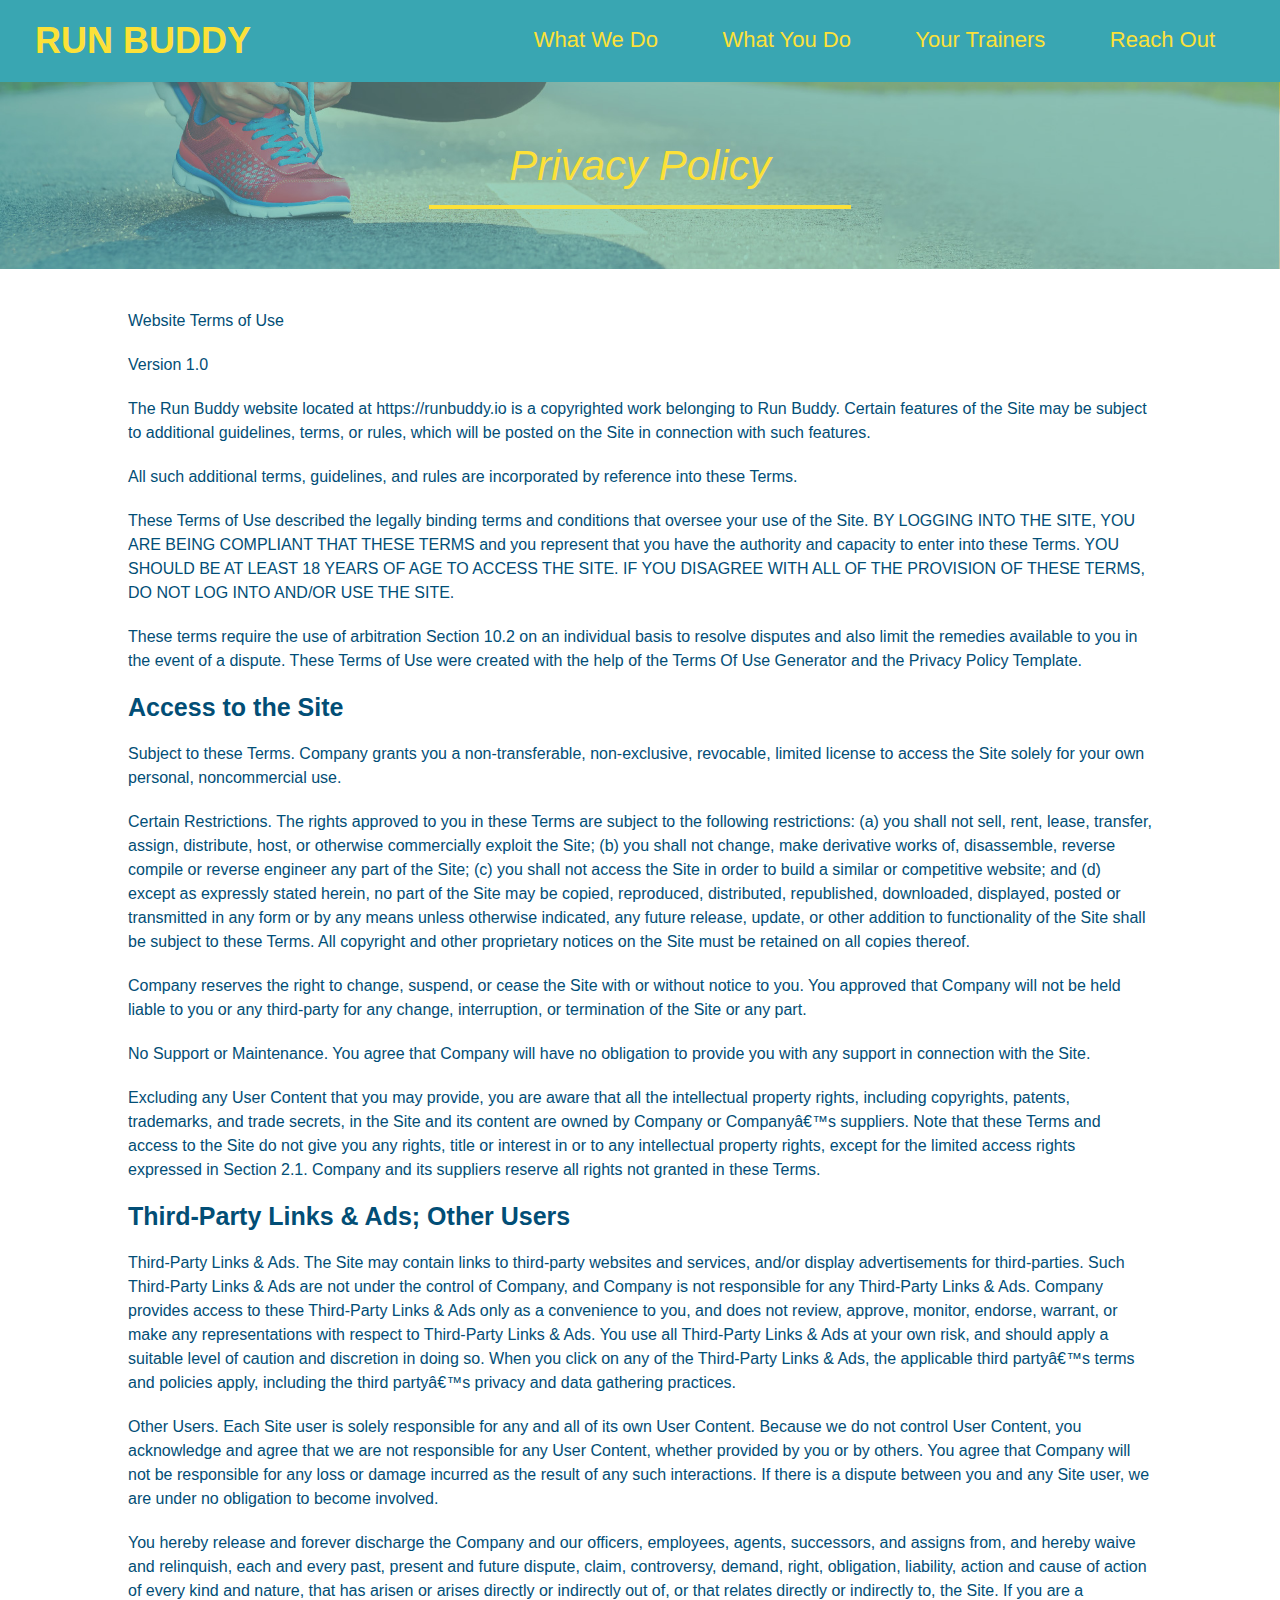
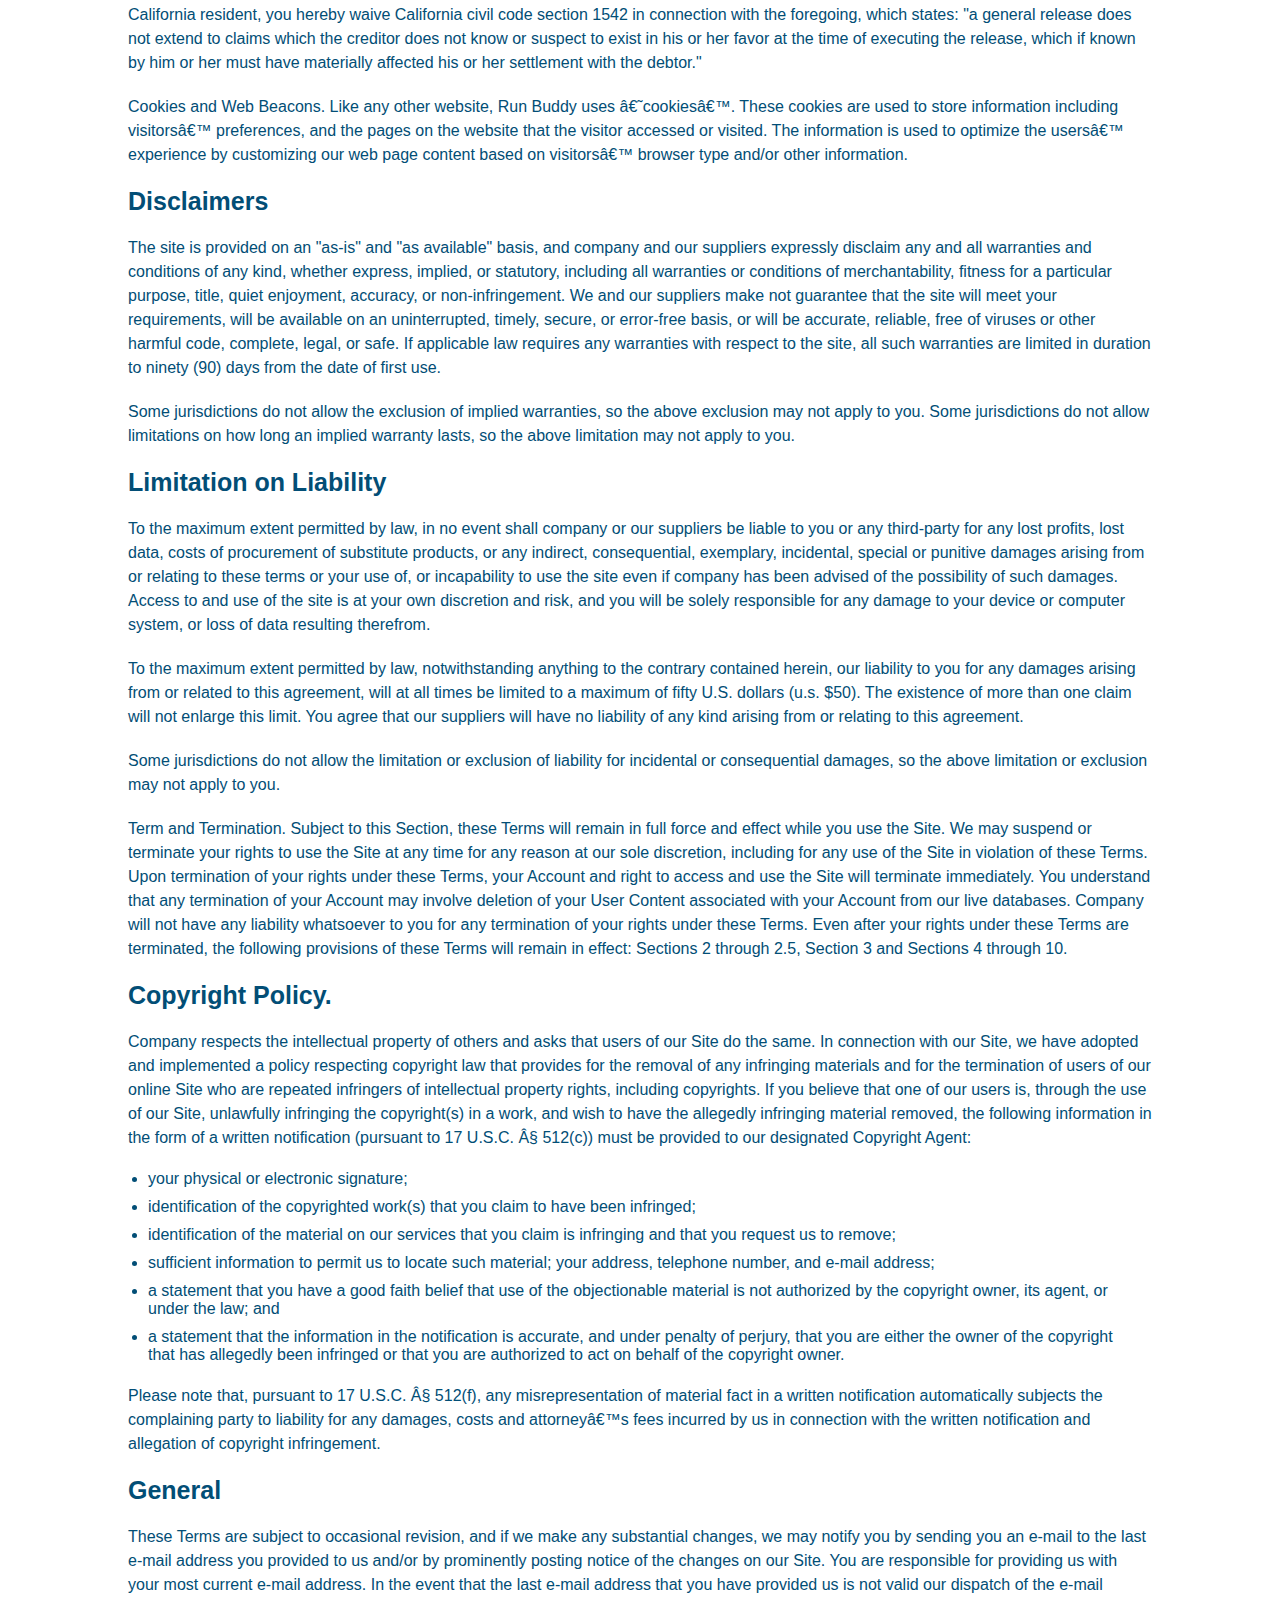
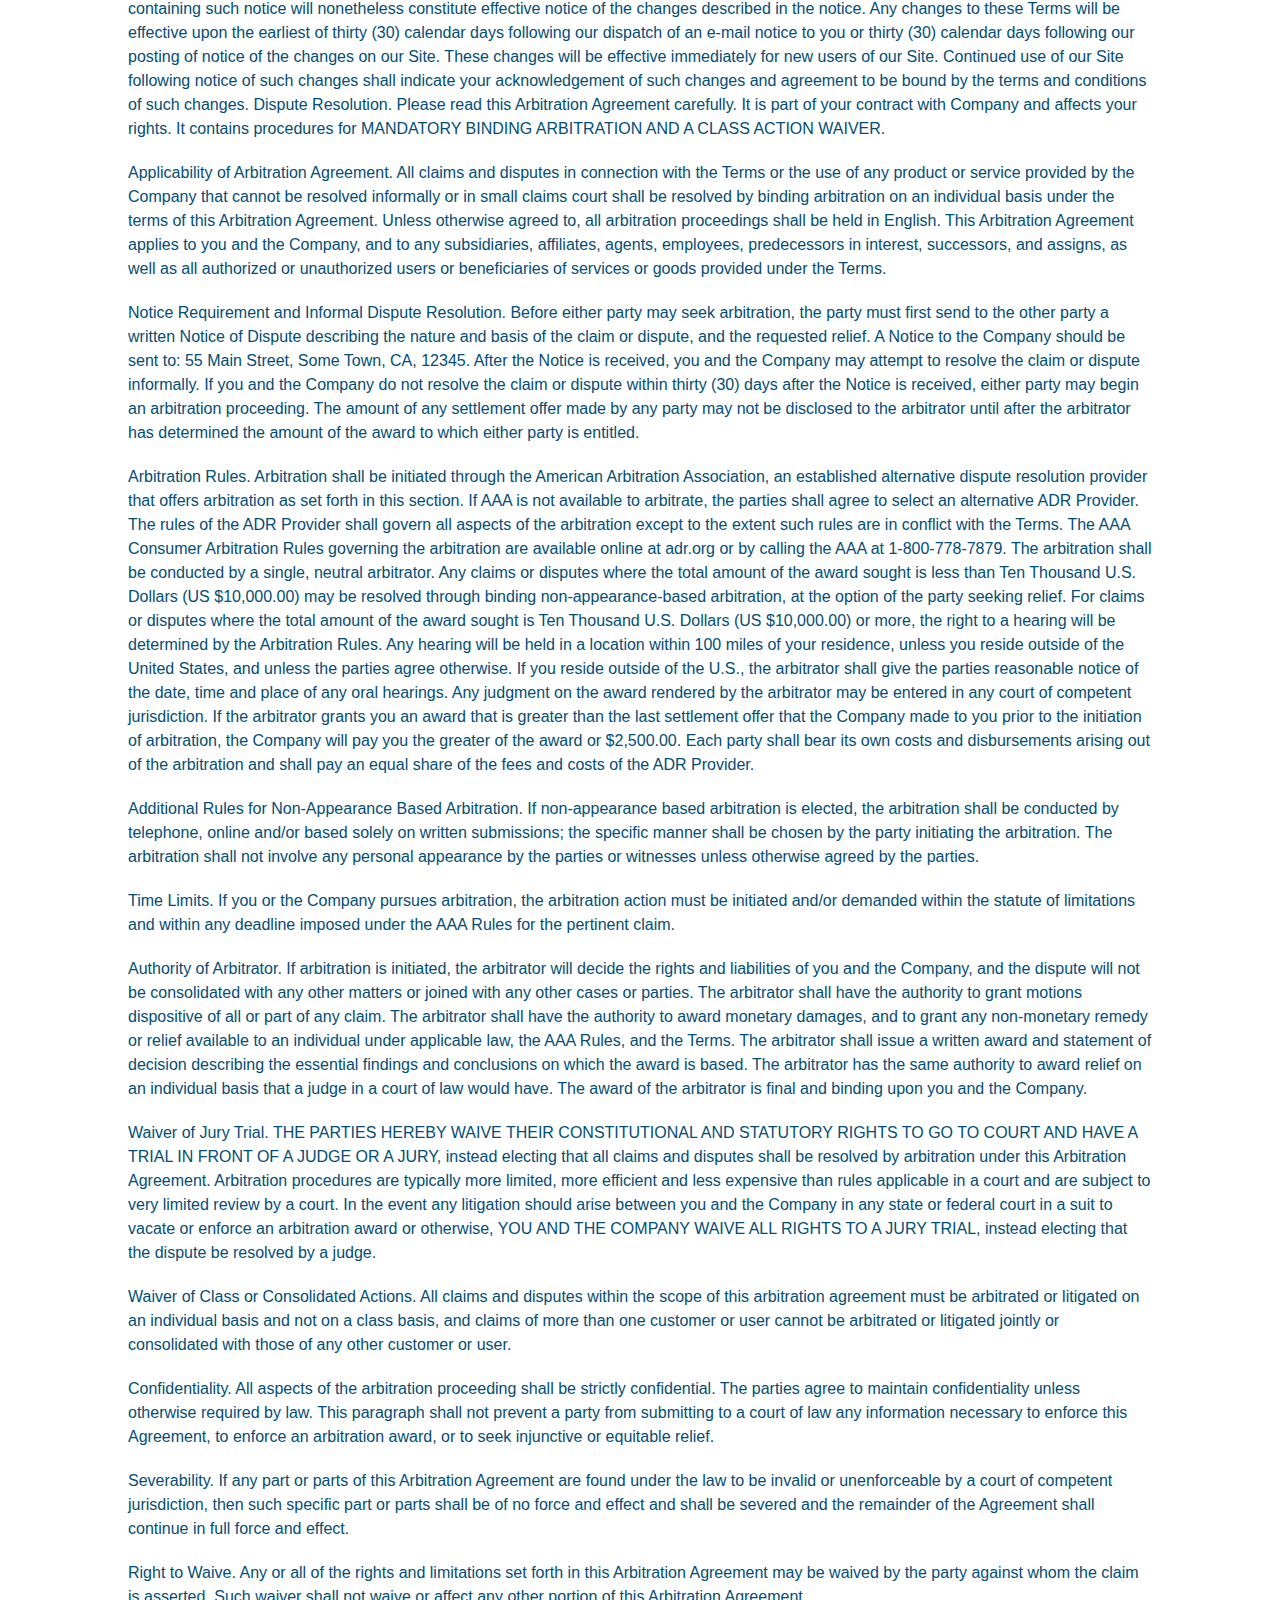
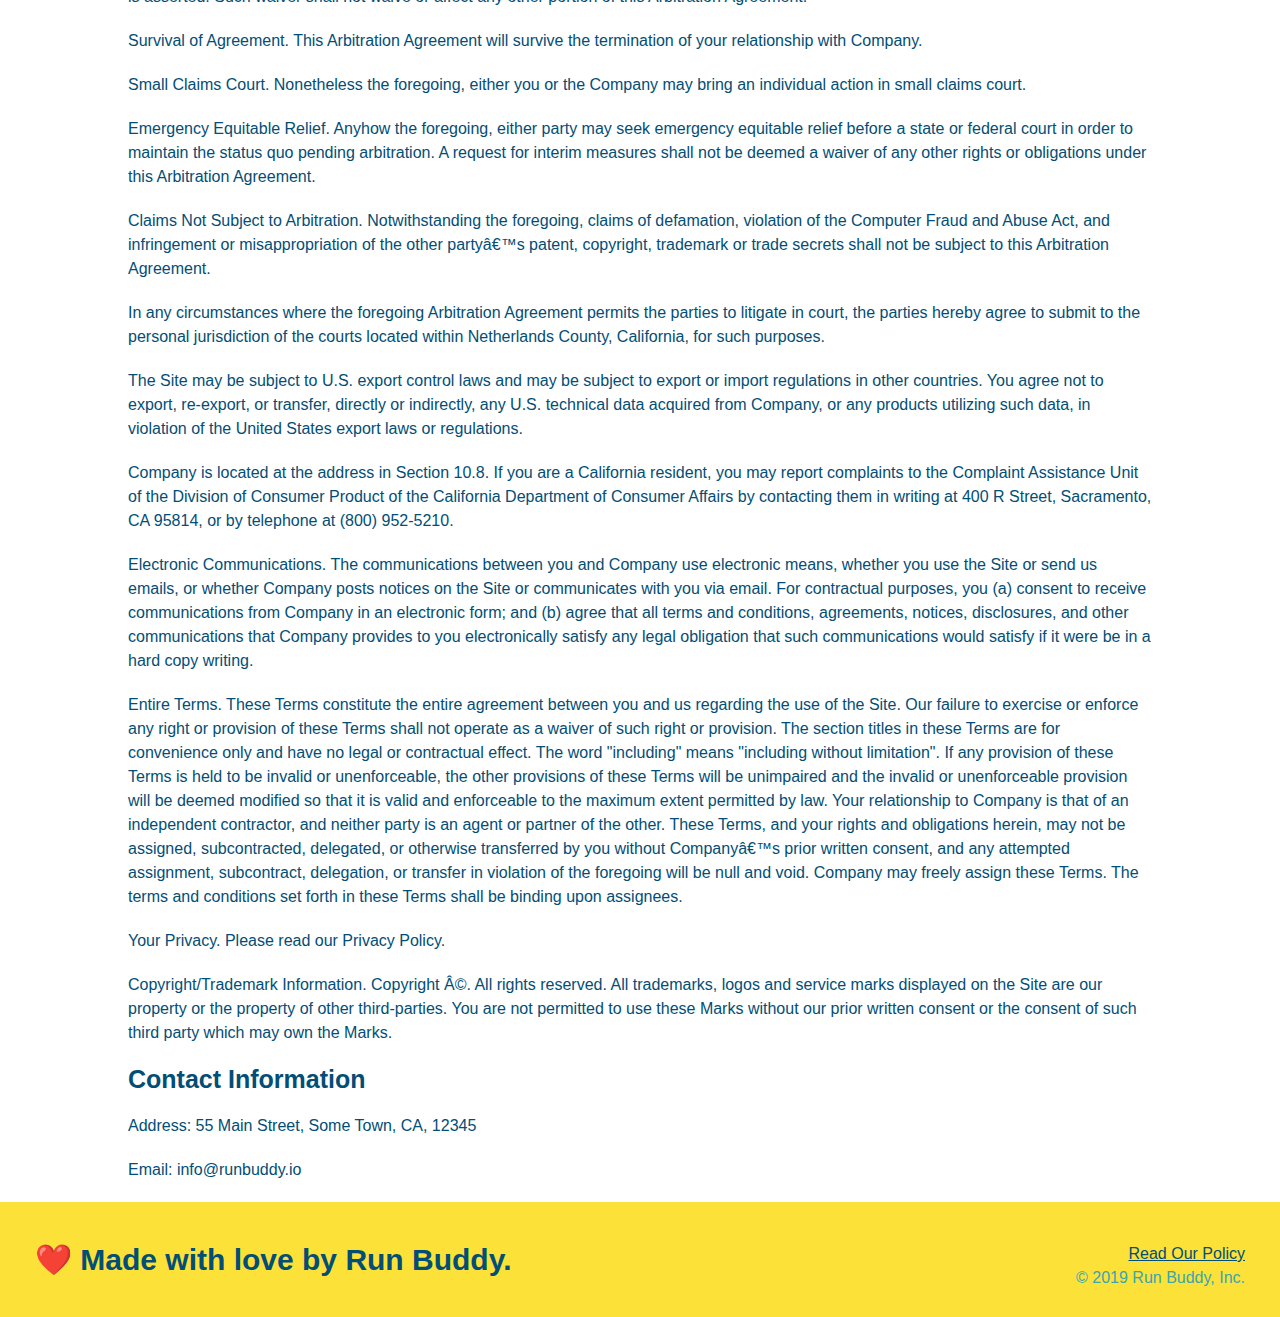
==== privacy-policy.html @ c8ca4248 "style privacy policy" ====
<!DOCTYPE html>
<html lang="en">

<head>
    <meta charset="UTF-8">
    <title>Privacy Policy - Run Buddy</title>
    <link rel="stylesheet" href="assets/css/style.css">
    <link rel="stylesheet" href="assets/css/secondary-styles.css">
</head>

<body>

    <!--header-->
    <header>
        <h1>
            <a href="./index.html">RUN BUDDY</a>
        </h1>
        <nav>
            <ul>
                <li>
                    <a href="./index.html#what-we-do">What We Do</a>
                </li>
                <li>
                    <a href="./index.html#what-you-do">What You Do</a>
                </li>
                <li>
                    <a href="./index.html#your-trainers">Your Trainers</a>
                </li>
                <li>
                    <a href="./index.html#reach-out">Reach Out</a>
                </li>
            </ul>
        </nav>
    </header>

    <!--hero-->
    <section class="hero">
        <h2 class="page-title">
            Privacy Policy
        </h2>
    </section>

    <!--privacy policy-->
    <article class="secondary-content">
        <p>
            Website Terms of Use
          </p>
    
          <p>
            Version 1.0
          </p>
    
          <p>
            The Run Buddy website located at https://runbuddy.io is a copyrighted work belonging to Run Buddy. Certain
            features of the Site may be subject to additional guidelines, terms, or rules, which will be posted on the Site
            in connection with such features.
          </p>
    
          <p>
            All such additional terms, guidelines, and rules are incorporated by reference into these Terms.
          </p>
    
          <p>
            These Terms of Use described the legally binding terms and conditions that oversee your use of the Site. BY
            LOGGING INTO THE SITE, YOU ARE BEING COMPLIANT THAT THESE TERMS and you represent that you have the authority
            and capacity to enter into these Terms. YOU SHOULD BE AT LEAST 18 YEARS OF AGE TO ACCESS THE SITE. IF YOU
            DISAGREE WITH ALL OF THE PROVISION OF THESE TERMS, DO NOT LOG INTO AND/OR USE THE SITE.
          </p>
    
          <p>
            These terms require the use of arbitration Section 10.2 on an individual basis to resolve disputes and also
            limit the remedies available to you in the event of a dispute. These Terms of Use were created with the help of
            the Terms Of Use Generator and the Privacy Policy Template.
          </p>
    
          <h3>
            Access to the Site
          </h3>
    
          <p>
            Subject to these Terms. Company grants you a non-transferable, non-exclusive, revocable, limited license to
            access the Site solely for your own personal, noncommercial use.
          </p>
    
          <p>
            Certain Restrictions. The rights approved to you in these Terms are subject to the following restrictions: (a)
            you shall not sell, rent, lease, transfer, assign, distribute, host, or otherwise commercially exploit the Site;
            (b) you shall not change, make derivative works of, disassemble, reverse compile or reverse engineer any part of
            the Site; (c) you shall not access the Site in order to build a similar or competitive website; and (d) except
            as expressly stated herein, no part of the Site may be copied, reproduced, distributed, republished, downloaded,
            displayed, posted or transmitted in any form or by any means unless otherwise indicated, any future release,
            update, or other addition to functionality of the Site shall be subject to these Terms. All copyright and other
            proprietary notices on the Site must be retained on all copies thereof.
          </p>
    
          <p>
            Company reserves the right to change, suspend, or cease the Site with or without notice to you. You approved
            that Company will not be held liable to you or any third-party for any change, interruption, or termination of
            the Site or any part.
          </p>
    
          <p>
            No Support or Maintenance. You agree that Company will have no obligation to provide you with any support in
            connection with the Site.
          </p>
    
          <p>
            Excluding any User Content that you may provide, you are aware that all the intellectual property rights,
            including copyrights, patents, trademarks, and trade secrets, in the Site and its content are owned by Company
            or Companyâ€™s suppliers. Note that these Terms and access to the Site do not give you any rights, title or
            interest in or to any intellectual property rights, except for the limited access rights expressed in Section
            2.1. Company and its suppliers reserve all rights not granted in these Terms.
          </p>
    
          <h3>
            Third-Party Links & Ads; Other Users
          </h3>
    
          <p>
            Third-Party Links & Ads. The Site may contain links to third-party websites and services, and/or display
            advertisements for third-parties. Such Third-Party Links & Ads are not under the control of Company, and Company
            is not responsible for any Third-Party Links & Ads. Company provides access to these Third-Party Links & Ads
            only as a convenience to you, and does not review, approve, monitor, endorse, warrant, or make any
            representations with respect to Third-Party Links & Ads. You use all Third-Party Links & Ads at your own risk,
            and should apply a suitable level of caution and discretion in doing so. When you click on any of the
            Third-Party Links & Ads, the applicable third partyâ€™s terms and policies apply, including the third partyâ€™s
            privacy and data gathering practices.
          </p>
    
          <p>
            Other Users. Each Site user is solely responsible for any and all of its own User Content. Because we do not
            control User Content, you acknowledge and agree that we are not responsible for any User Content, whether
            provided by you or by others. You agree that Company will not be responsible for any loss or damage incurred as
            the result of any such interactions. If there is a dispute between you and any Site user, we are under no
            obligation to become involved.
          </p>
    
          <p>
            You hereby release and forever discharge the Company and our officers, employees, agents, successors, and
            assigns from, and hereby waive and relinquish, each and every past, present and future dispute, claim,
            controversy, demand, right, obligation, liability, action and cause of action of every kind and nature, that has
            arisen or arises directly or indirectly out of, or that relates directly or indirectly to, the Site. If you are
            a California resident, you hereby waive California civil code section 1542 in connection with the foregoing,
            which states: "a general release does not extend to claims which the creditor does not know or suspect to exist
            in his or her favor at the time of executing the release, which if known by him or her must have materially
            affected his or her settlement with the debtor."
          </p>
    
          <p>
            Cookies and Web Beacons. Like any other website, Run Buddy uses â€˜cookiesâ€™. These cookies are used to store
            information including visitorsâ€™ preferences, and the pages on the website that the visitor accessed or visited.
            The information is used to optimize the usersâ€™ experience by customizing our web page content based on visitorsâ€™
            browser type and/or other information.
          </p>
    
          <h3>
            Disclaimers
          </h3>
    
          <p>
            The site is provided on an "as-is" and "as available" basis, and company and our suppliers expressly disclaim
            any and all warranties and conditions of any kind, whether express, implied, or statutory, including all
            warranties or conditions of merchantability, fitness for a particular purpose, title, quiet enjoyment, accuracy,
            or non-infringement. We and our suppliers make not guarantee that the site will meet your requirements, will be
            available on an uninterrupted, timely, secure, or error-free basis, or will be accurate, reliable, free of
            viruses or other harmful code, complete, legal, or safe. If applicable law requires any warranties with respect
            to the site, all such warranties are limited in duration to ninety (90) days from the date of first use.
          </p>
    
          <p>
            Some jurisdictions do not allow the exclusion of implied warranties, so the above exclusion may not apply to
            you. Some jurisdictions do not allow limitations on how long an implied warranty lasts, so the above limitation
            may not apply to you.
          </p>
    
          <h3>
            Limitation on Liability
          </h3>
    
          <p>
            To the maximum extent permitted by law, in no event shall company or our suppliers be liable to you or any
            third-party for any lost profits, lost data, costs of procurement of substitute products, or any indirect,
            consequential, exemplary, incidental, special or punitive damages arising from or relating to these terms or
            your use of, or incapability to use the site even if company has been advised of the possibility of such
            damages. Access to and use of the site is at your own discretion and risk, and you will be solely responsible
            for any damage to your device or computer system, or loss of data resulting therefrom.
          </p>
    
          <p>
            To the maximum extent permitted by law, notwithstanding anything to the contrary contained herein, our liability
            to you for any damages arising from or related to this agreement, will at all times be limited to a maximum of
            fifty U.S. dollars (u.s. $50). The existence of more than one claim will not enlarge this limit. You agree that
            our suppliers will have no liability of any kind arising from or relating to this agreement.
          </p>
    
          <p>
            Some jurisdictions do not allow the limitation or exclusion of liability for incidental or consequential
            damages, so the above limitation or exclusion may not apply to you.
          </p>
    
          <p>
            Term and Termination. Subject to this Section, these Terms will remain in full force and effect while you use
            the Site. We may suspend or terminate your rights to use the Site at any time for any reason at our sole
            discretion, including for any use of the Site in violation of these Terms. Upon termination of your rights under
            these Terms, your Account and right to access and use the Site will terminate immediately. You understand that
            any termination of your Account may involve deletion of your User Content associated with your Account from our
            live databases. Company will not have any liability whatsoever to you for any termination of your rights under
            these Terms. Even after your rights under these Terms are terminated, the following provisions of these Terms
            will remain in effect: Sections 2 through 2.5, Section 3 and Sections 4 through 10.
          </p>
    
          <h3>
            Copyright Policy.
          </h3>
    
          <p>
            Company respects the intellectual property of others and asks that users of our Site do the same. In connection
            with our Site, we have adopted and implemented a policy respecting copyright law that provides for the removal
            of any infringing materials and for the termination of users of our online Site who are repeated infringers of
            intellectual property rights, including copyrights. If you believe that one of our users is, through the use of
            our Site, unlawfully infringing the copyright(s) in a work, and wish to have the allegedly infringing material
            removed, the following information in the form of a written notification (pursuant to 17 U.S.C. Â§ 512(c)) must
            be provided to our designated Copyright Agent:
          </p>
    
          <ul>
            <li>
              your physical or electronic signature;
            </li>
            <li>
              identification of the copyrighted work(s) that you claim to have been infringed;
            </li>
            <li>
              identification of the material on our services that you claim is infringing and that you request us to remove;
            </li>
            <li>
              sufficient information to permit us to locate such material; your address, telephone number, and e-mail
              address;
            </li>
            <li>
              a statement that you have a good faith belief that use of the objectionable material is not authorized by the
              copyright owner, its agent, or under the law; and
            </li>
            <li>
              a statement that the information in the notification is accurate, and under penalty of perjury, that you are
              either the owner of the copyright that has allegedly been infringed or that you are authorized to act on
              behalf of the copyright owner.
            </li>
          </ul>
    
          <p>
            Please note that, pursuant to 17 U.S.C. Â§ 512(f), any misrepresentation of material fact in a written
            notification automatically subjects the complaining party to liability for any damages, costs and attorneyâ€™s
            fees incurred by us in connection with the written notification and allegation of copyright infringement.
          </p>
    
          <h3>
            General
          </h3>
    
          <p>
            These Terms are subject to occasional revision, and if we make any substantial changes, we may notify you by
            sending you an e-mail to the last e-mail address you provided to us and/or by prominently posting notice of the
            changes on our Site. You are responsible for providing us with your most current e-mail address. In the event
            that the last e-mail address that you have provided us is not valid our dispatch of the e-mail containing such
            notice will nonetheless constitute effective notice of the changes described in the notice. Any changes to these
            Terms will be effective upon the earliest of thirty (30) calendar days following our dispatch of an e-mail
            notice to you or thirty (30) calendar days following our posting of notice of the changes on our Site. These
            changes will be effective immediately for new users of our Site. Continued use of our Site following notice of
            such changes shall indicate your acknowledgement of such changes and agreement to be bound by the terms and
            conditions of such changes. Dispute Resolution. Please read this Arbitration Agreement carefully. It is part of
            your contract with Company and affects your rights. It contains procedures for MANDATORY BINDING ARBITRATION AND
            A CLASS ACTION WAIVER.
          </p>
    
          <p>
            Applicability of Arbitration Agreement. All claims and disputes in connection with the Terms or the use of any
            product or service provided by the Company that cannot be resolved informally or in small claims court shall be
            resolved by binding arbitration on an individual basis under the terms of this Arbitration Agreement. Unless
            otherwise agreed to, all arbitration proceedings shall be held in English. This Arbitration Agreement applies to
            you and the Company, and to any subsidiaries, affiliates, agents, employees, predecessors in interest,
            successors, and assigns, as well as all authorized or unauthorized users or beneficiaries of services or goods
            provided under the Terms.
          </p>
    
          <p>
            Notice Requirement and Informal Dispute Resolution. Before either party may seek arbitration, the party must
            first send to the other party a written Notice of Dispute describing the nature and basis of the claim or
            dispute, and the requested relief. A Notice to the Company should be sent to: 55 Main Street, Some Town, CA,
            12345. After the Notice is received, you and the Company may attempt to resolve the claim or dispute informally.
            If you and the Company do not resolve the claim or dispute within thirty (30) days after the Notice is received,
            either party may begin an arbitration proceeding. The amount of any settlement offer made by any party may not
            be disclosed to the arbitrator until after the arbitrator has determined the amount of the award to which either
            party is entitled.
          </p>
    
          <p>
            Arbitration Rules. Arbitration shall be initiated through the American Arbitration Association, an established
            alternative dispute resolution provider that offers arbitration as set forth in this section. If AAA is not
            available to arbitrate, the parties shall agree to select an alternative ADR Provider. The rules of the ADR
            Provider shall govern all aspects of the arbitration except to the extent such rules are in conflict with the
            Terms. The AAA Consumer Arbitration Rules governing the arbitration are available online at adr.org or by
            calling the AAA at 1-800-778-7879. The arbitration shall be conducted by a single, neutral arbitrator. Any
            claims or disputes where the total amount of the award sought is less than Ten Thousand U.S. Dollars (US
            $10,000.00) may be resolved through binding non-appearance-based arbitration, at the option of the party seeking
            relief. For claims or disputes where the total amount of the award sought is Ten Thousand U.S. Dollars (US
            $10,000.00) or more, the right to a hearing will be determined by the Arbitration Rules. Any hearing will be
            held in a location within 100 miles of your residence, unless you reside outside of the United States, and
            unless the parties agree otherwise. If you reside outside of the U.S., the arbitrator shall give the parties
            reasonable notice of the date, time and place of any oral hearings. Any judgment on the award rendered by the
            arbitrator may be entered in any court of competent jurisdiction. If the arbitrator grants you an award that is
            greater than the last settlement offer that the Company made to you prior to the initiation of arbitration, the
            Company will pay you the greater of the award or $2,500.00. Each party shall bear its own costs and
            disbursements arising out of the arbitration and shall pay an equal share of the fees and costs of the ADR
            Provider.
          </p>
    
          <p>
            Additional Rules for Non-Appearance Based Arbitration. If non-appearance based arbitration is elected, the
            arbitration shall be conducted by telephone, online and/or based solely on written submissions; the specific
            manner shall be chosen by the party initiating the arbitration. The arbitration shall not involve any personal
            appearance by the parties or witnesses unless otherwise agreed by the parties.
          </p>
    
          <p>
            Time Limits. If you or the Company pursues arbitration, the arbitration action must be initiated and/or demanded
            within the statute of limitations and within any deadline imposed under the AAA Rules for the pertinent claim.
          </p>
    
          <p>
            Authority of Arbitrator. If arbitration is initiated, the arbitrator will decide the rights and liabilities of
            you and the Company, and the dispute will not be consolidated with any other matters or joined with any other
            cases or parties. The arbitrator shall have the authority to grant motions dispositive of all or part of any
            claim. The arbitrator shall have the authority to award monetary damages, and to grant any non-monetary remedy
            or relief available to an individual under applicable law, the AAA Rules, and the Terms. The arbitrator shall
            issue a written award and statement of decision describing the essential findings and conclusions on which the
            award is based. The arbitrator has the same authority to award relief on an individual basis that a judge in a
            court of law would have. The award of the arbitrator is final and binding upon you and the Company.
          </p>
    
          <p>
            Waiver of Jury Trial. THE PARTIES HEREBY WAIVE THEIR CONSTITUTIONAL AND STATUTORY RIGHTS TO GO TO COURT AND HAVE
            A TRIAL IN FRONT OF A JUDGE OR A JURY, instead electing that all claims and disputes shall be resolved by
            arbitration under this Arbitration Agreement. Arbitration procedures are typically more limited, more efficient
            and less expensive than rules applicable in a court and are subject to very limited review by a court. In the
            event any litigation should arise between you and the Company in any state or federal court in a suit to vacate
            or enforce an arbitration award or otherwise, YOU AND THE COMPANY WAIVE ALL RIGHTS TO A JURY TRIAL, instead
            electing that the dispute be resolved by a judge.
          </p>
    
          <p>
            Waiver of Class or Consolidated Actions. All claims and disputes within the scope of this arbitration agreement
            must be arbitrated or litigated on an individual basis and not on a class basis, and claims of more than one
            customer or user cannot be arbitrated or litigated jointly or consolidated with those of any other customer or
            user.
          </p>
    
          <p>
            Confidentiality. All aspects of the arbitration proceeding shall be strictly confidential. The parties agree to
            maintain confidentiality unless otherwise required by law. This paragraph shall not prevent a party from
            submitting to a court of law any information necessary to enforce this Agreement, to enforce an arbitration
            award, or to seek injunctive or equitable relief.
          </p>
    
          <p>
            Severability. If any part or parts of this Arbitration Agreement are found under the law to be invalid or
            unenforceable by a court of competent jurisdiction, then such specific part or parts shall be of no force and
            effect and shall be severed and the remainder of the Agreement shall continue in full force and effect.
          </p>
    
          <p>
            Right to Waive. Any or all of the rights and limitations set forth in this Arbitration Agreement may be waived
            by the party against whom the claim is asserted. Such waiver shall not waive or affect any other portion of this
            Arbitration Agreement.
          </p>
    
          <p>
            Survival of Agreement. This Arbitration Agreement will survive the termination of your relationship with
            Company.
          </p>
    
          <p>
            Small Claims Court. Nonetheless the foregoing, either you or the Company may bring an individual action in small
            claims court.
          </p>
    
          <p>
            Emergency Equitable Relief. Anyhow the foregoing, either party may seek emergency equitable relief before a
            state or federal court in order to maintain the status quo pending arbitration. A request for interim measures
            shall not be deemed a waiver of any other rights or obligations under this Arbitration Agreement.
          </p>
    
          <p>
            Claims Not Subject to Arbitration. Notwithstanding the foregoing, claims of defamation, violation of the
            Computer Fraud and Abuse Act, and infringement or misappropriation of the other partyâ€™s patent, copyright,
            trademark or trade secrets shall not be subject to this Arbitration Agreement.
          </p>
    
          <p>
            In any circumstances where the foregoing Arbitration Agreement permits the parties to litigate in court, the
            parties hereby agree to submit to the personal jurisdiction of the courts located within Netherlands County,
            California, for such purposes.
          </p>
    
          <p>
            The Site may be subject to U.S. export control laws and may be subject to export or import regulations in other
            countries. You agree not to export, re-export, or transfer, directly or indirectly, any U.S. technical data
            acquired from Company, or any products utilizing such data, in violation of the United States export laws or
            regulations.
          </p>
    
          <p>
            Company is located at the address in Section 10.8. If you are a California resident, you may report complaints
            to the Complaint Assistance Unit of the Division of Consumer Product of the California Department of Consumer
            Affairs by contacting them in writing at 400 R Street, Sacramento, CA 95814, or by telephone at (800) 952-5210.
          </p>
    
          <p>
            Electronic Communications. The communications between you and Company use electronic means, whether you use the
            Site or send us emails, or whether Company posts notices on the Site or communicates with you via email. For
            contractual purposes, you (a) consent to receive communications from Company in an electronic form; and (b)
            agree that all terms and conditions, agreements, notices, disclosures, and other communications that Company
            provides to you electronically satisfy any legal obligation that such communications would satisfy if it were be
            in a hard copy writing.
          </p>
    
          <p>
            Entire Terms. These Terms constitute the entire agreement between you and us regarding the use of the Site. Our
            failure to exercise or enforce any right or provision of these Terms shall not operate as a waiver of such right
            or provision. The section titles in these Terms are for convenience only and have no legal or contractual
            effect. The word "including" means "including without limitation". If any provision of these Terms is held to be
            invalid or unenforceable, the other provisions of these Terms will be unimpaired and the invalid or
            unenforceable provision will be deemed modified so that it is valid and enforceable to the maximum extent
            permitted by law. Your relationship to Company is that of an independent contractor, and neither party is an
            agent or partner of the other. These Terms, and your rights and obligations herein, may not be assigned,
            subcontracted, delegated, or otherwise transferred by you without Companyâ€™s prior written consent, and any
            attempted assignment, subcontract, delegation, or transfer in violation of the foregoing will be null and void.
            Company may freely assign these Terms. The terms and conditions set forth in these Terms shall be binding upon
            assignees.
          </p>
    
          <p>
            Your Privacy. Please read our Privacy Policy.
          </p>
    
          <p>
            Copyright/Trademark Information. Copyright Â©. All rights reserved. All trademarks, logos and service marks
            displayed on the Site are our property or the property of other third-parties. You are not permitted to use
            these Marks without our prior written consent or the consent of such third party which may own the Marks.
          </p>
    
          <h3>
            Contact Information
          </h3>
    
          <p>
            Address: 55 Main Street, Some Town, CA, 12345
          </p>
    
          <p>
            Email: info@runbuddy.io
          </p>    
    </article>

    <!--footer-->
    <footer>
        <h2>❤️ Made with love by Run Buddy.</h2>
        <div>
            <a href='#'>Read Our Policy</a><br/>
            &copy; 2019 Run Buddy, Inc.
        </div>   
    </footer>

</body>
</html>
---- assets/css/style.css ----
* {
  margin: 0;
  padding: 0;
  box-sizing: border-box;
}
body {
  color: #39a6b2;
  font-family: Helvetica, Arial, sans-serif;
}
header {
  padding: 20px 35px;
  background-color: #39a6b2;
}
header h1 {
  font-weight: bold;
  font-size: 36px;
  color: #fce138;
  margin: 0;
  display: inline;
}
header a {
  color: #fce138;
  text-decoration: none;
}
header nav {
  float: right;
  margin: 7px 0;
}
header nav ul li {
  display: inline;
}
header nav ul li a {
  margin: 0 30px;
  font-weight: lighter;
  font-size: 22px;
}
footer {
  background: #fce138;
  width: 100%;
  padding: 40px 35px;
}
footer h2 {
  display: inline;
  color: #024e76;
  font-size: 30px;
  margin: 0;
}
footer div {
  float: right;
  line-height: 1.5;
  text-align: right;
}
footer a {
  color: #024e76;
}
section {
  padding: 60px;
}
/*hero style*/
.hero {
  background-image: url("../images/hero-bg.jpg");
  height: 600px;
  background-size: cover;
  background-position: center;
  position: relative;
}
.hero-form {
  background-color: #fce138;
  padding: 20px;
  width: 500px;
  color: #024e76;
  border: solid 3px #024e76;
  position: absolute;
  bottom: 120px;
  right: 140px;
}
.hero-form h3 {
  margin: 0px;
  font-size: 24px;
}
.hero-form p {
  margin: 5px 0 15px 0;
}
.form-input {
  border: 1px solid #024e76;
  display: block;
  padding: 7px 15px;
  font-size: 16px;
  color: #024e76;
  width: 100%;
  margin-bottom: 15px;
}
.hero-form label {
  margin: 0px;
}
.hero-form button {
  color: #fce138;
  background-color: #024e76;
  border: none;
  padding: 10px 20px;
  font-size: 16px;
}
.intro {
  text-align: center;
}
.intro p {
  line-height: 1.7;
  color: #39a6b2;
  width: 80%;
  font-size: 20px;
  margin: 0 auto;
}
.section-title {
  font-size: 55px;
  color: #024e76;
  margin-bottom: 35px;
  padding: 0 100px 20px 100px;
  display: inline-block;
  border-bottom: 3px solid;
}
.primary-border {
  border-color: #fce138;
}
.secondary-border {
  border-color: #39a6b2;
}
.steps {
  text-align: center;
  background: #fce138;
}
.steps div {
  margin-bottom: 80px;
}
.steps img {
  width: 15%;
  margin: 10px 0;
}
.steps h3 {
  color: #024e76;
  font-size: 46px;
  margin-top: 10px;
}
.steps p {
  color: #39a6b2;
  font-size: 23px;
}
.steps span {
  font-size: 38px;
}
.trainers {
  text-align: center;
}
.trainer {
  width: 900px;
  margin: 0 auto 30px auto;
  background: #024e76;
  color: #fce138;
  overflow: auto;
}
.trainer img {
  width: 35%;
  float: left;
}
.trainer-bio {
  padding: 35px;
  float: left;
  width: 65%;
}
.text-left {
  text-align: left;
}
.text-right {
  text-align: right;
}
.trainer-bio h3 {
  font-size: 32px;
  margin-bottom: 8px;
}
.trainer-bio h4 {
  font-weight: lighter;
  font-size: 26px;
  margin-bottom: 25px;
}
.trainer-bio p {
  font-size: 17px;
  line-height: 1.3;
}
.section-title {
  font-size: 55px;
  display: inline-block;
  padding: 0 100px 20px 100px;
  border-bottom: 3px solid;
  margin-bottom: 35px;
  color: #024e76;
}
.contact {
  text-align: center;
  background: #024e76;
}
.contact h2 {
  color: #fce138;
}
.contact-info iframe {
  width: 400px;
  height: 400px;
}
.contact-info div {
  width: 410px;
  display: inline-block;
  vertical-align: top;
  text-align: left;
  margin: 30px 0 0 60px;
  color: white;
}
.contact-info h3 {
  color: #fce138;
  font-size: 32px;
}
.contact-info p,
.contact-info address {
  margin: 20px 0;
  line-height: 1.5;
  font-size: 20px;
  font-style: normal;
}
.contact-info a {
  color: #fce138;
}
---- assets/css/secondary-styles.css ----
.hero {
  background-size: cover;
  background-position: bottom;
  position: relative;
  height: auto;
  text-align: center;
  margin-bottom: 40px;
}
.page-title {
  color: #fce138;
  display: inline-block;
  border-bottom: 4px solid #fce138;
  padding: 0 80px 15px 80px;
  font-weight: normal;
  font-size: 42px;
  font-style: italic;
}
.secondary-content {
  width: 80%;
  margin: auto;
  color: #024e76;
}
.secondary-content h3 {
  font-size: 25px;
  margin: 20px 0 20px 0;
}
.secondary-content p {
  font-size: 16px;
  line-height: 1.5;
  margin: 20px 0 20px 0;
}
.secondary-content ul {
  margin: 15px 20px 15px 20px;
}
.secondary-content li {
  margin: 10px 0 10px 0;
}
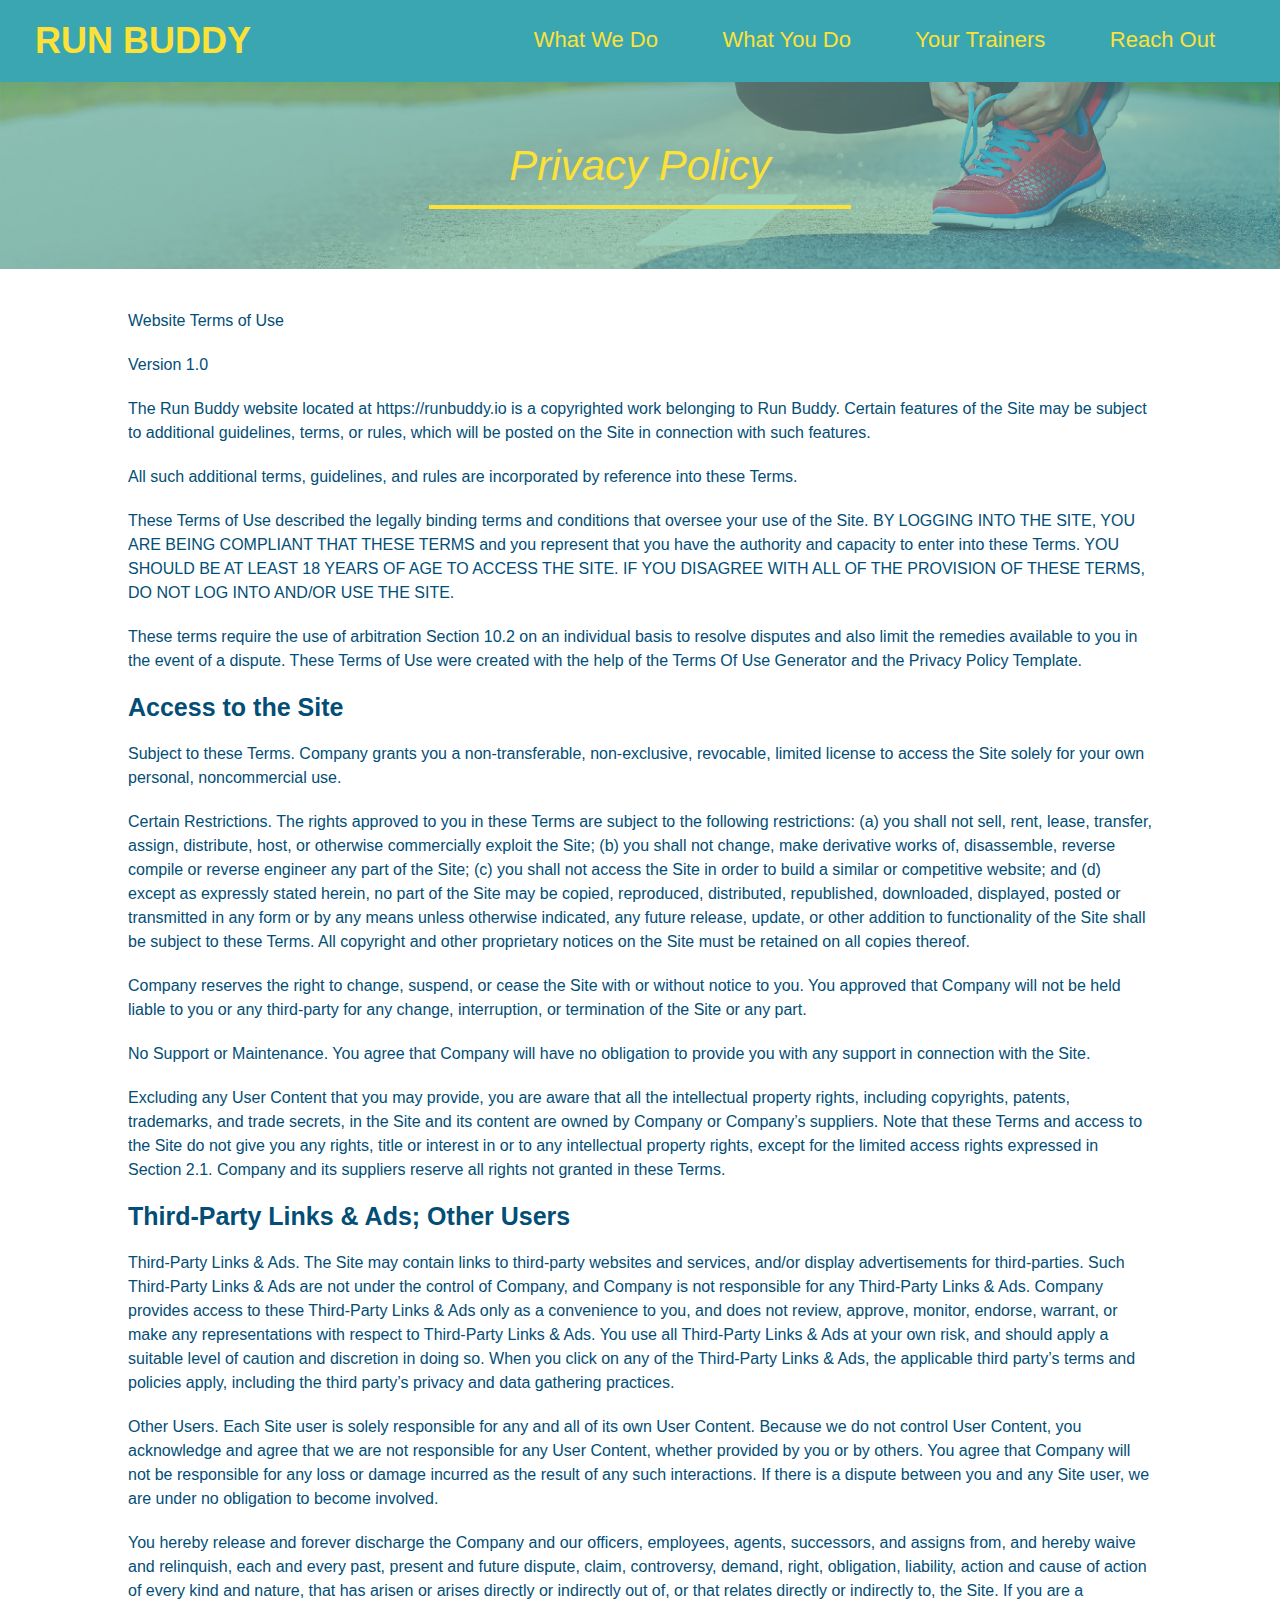
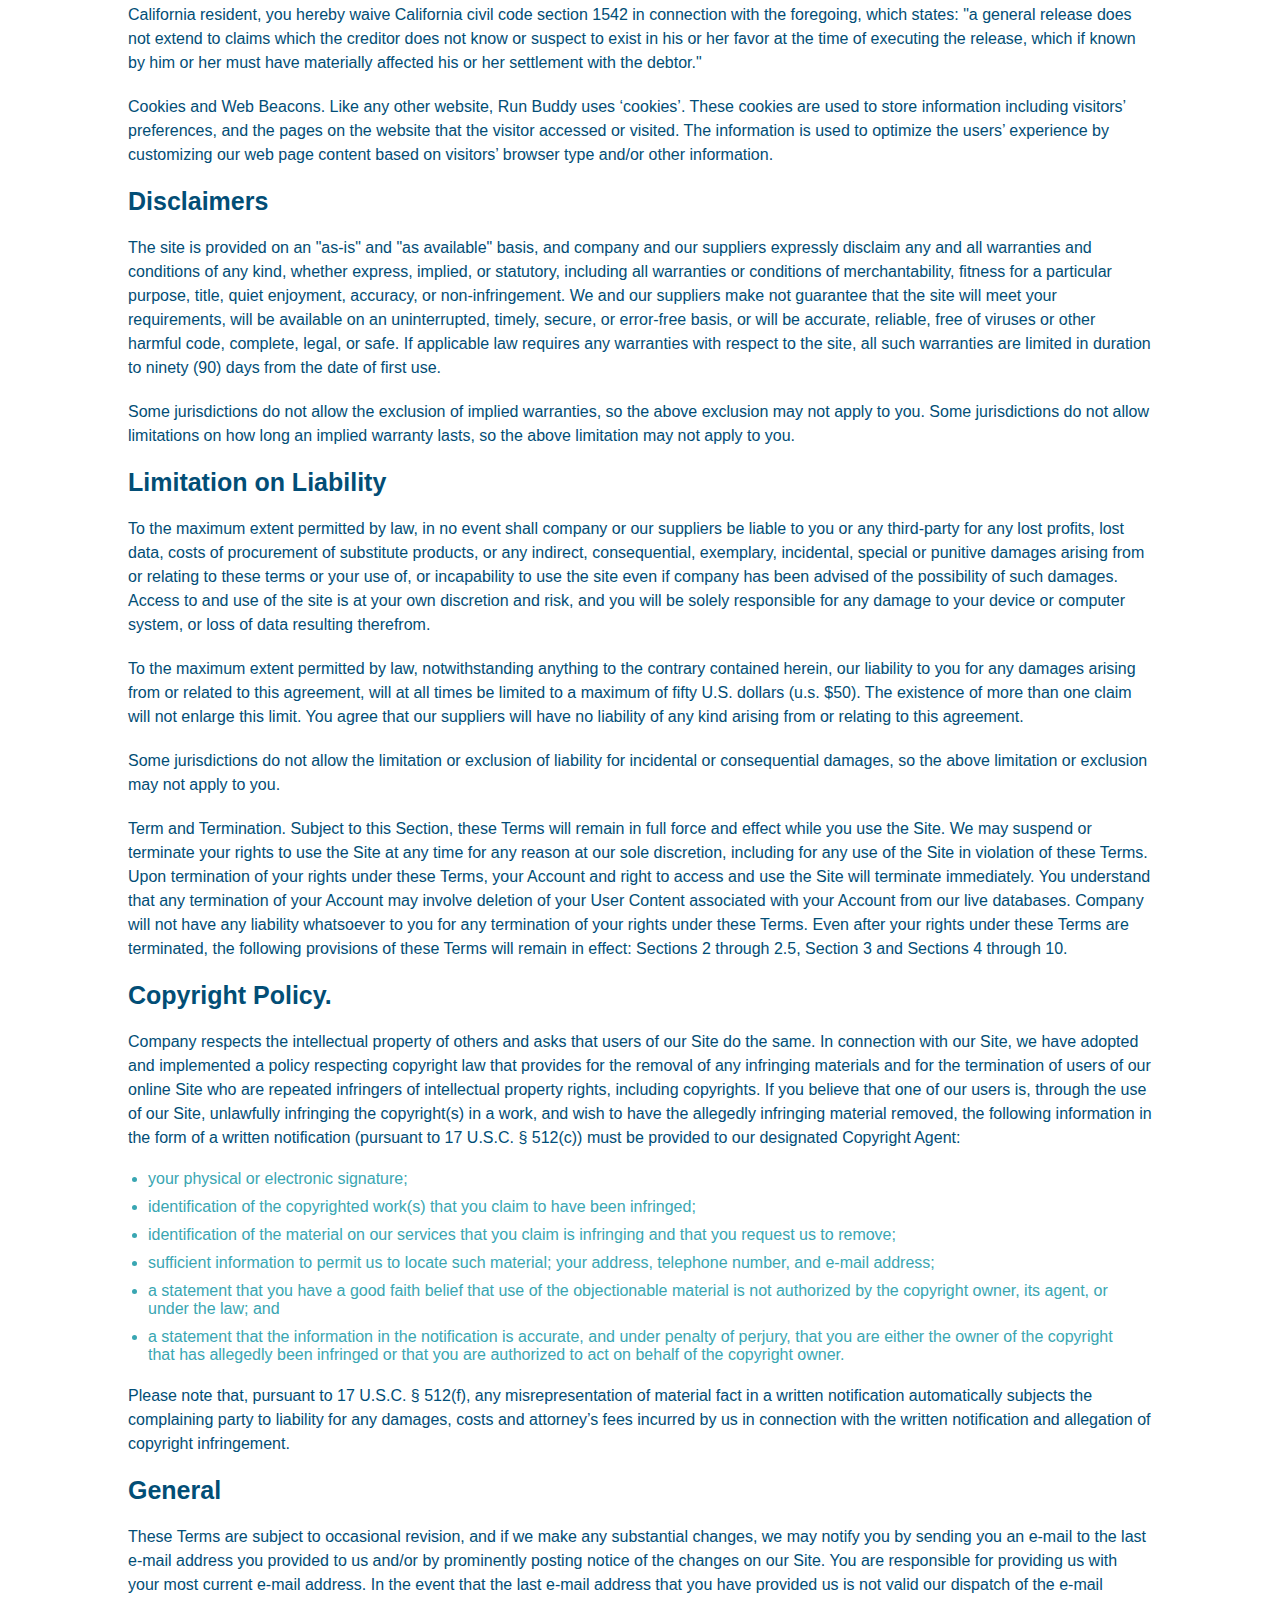
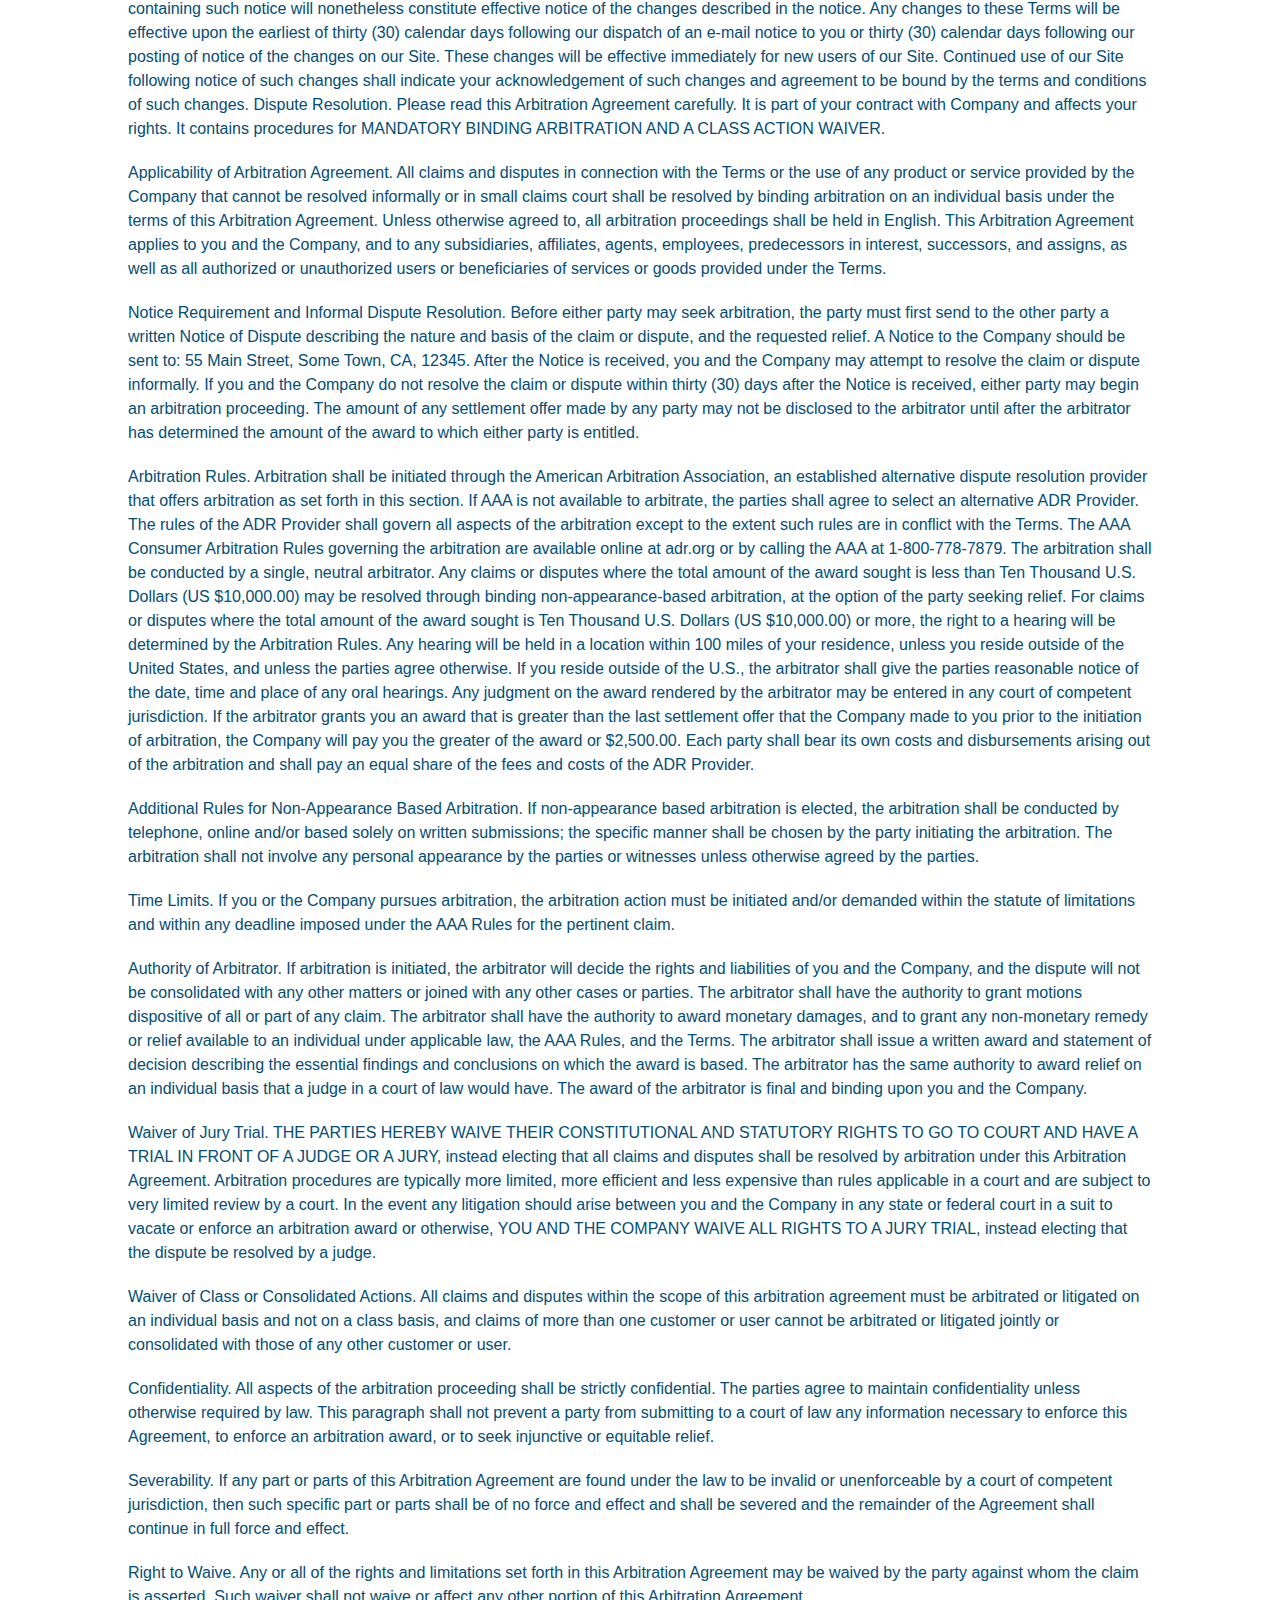
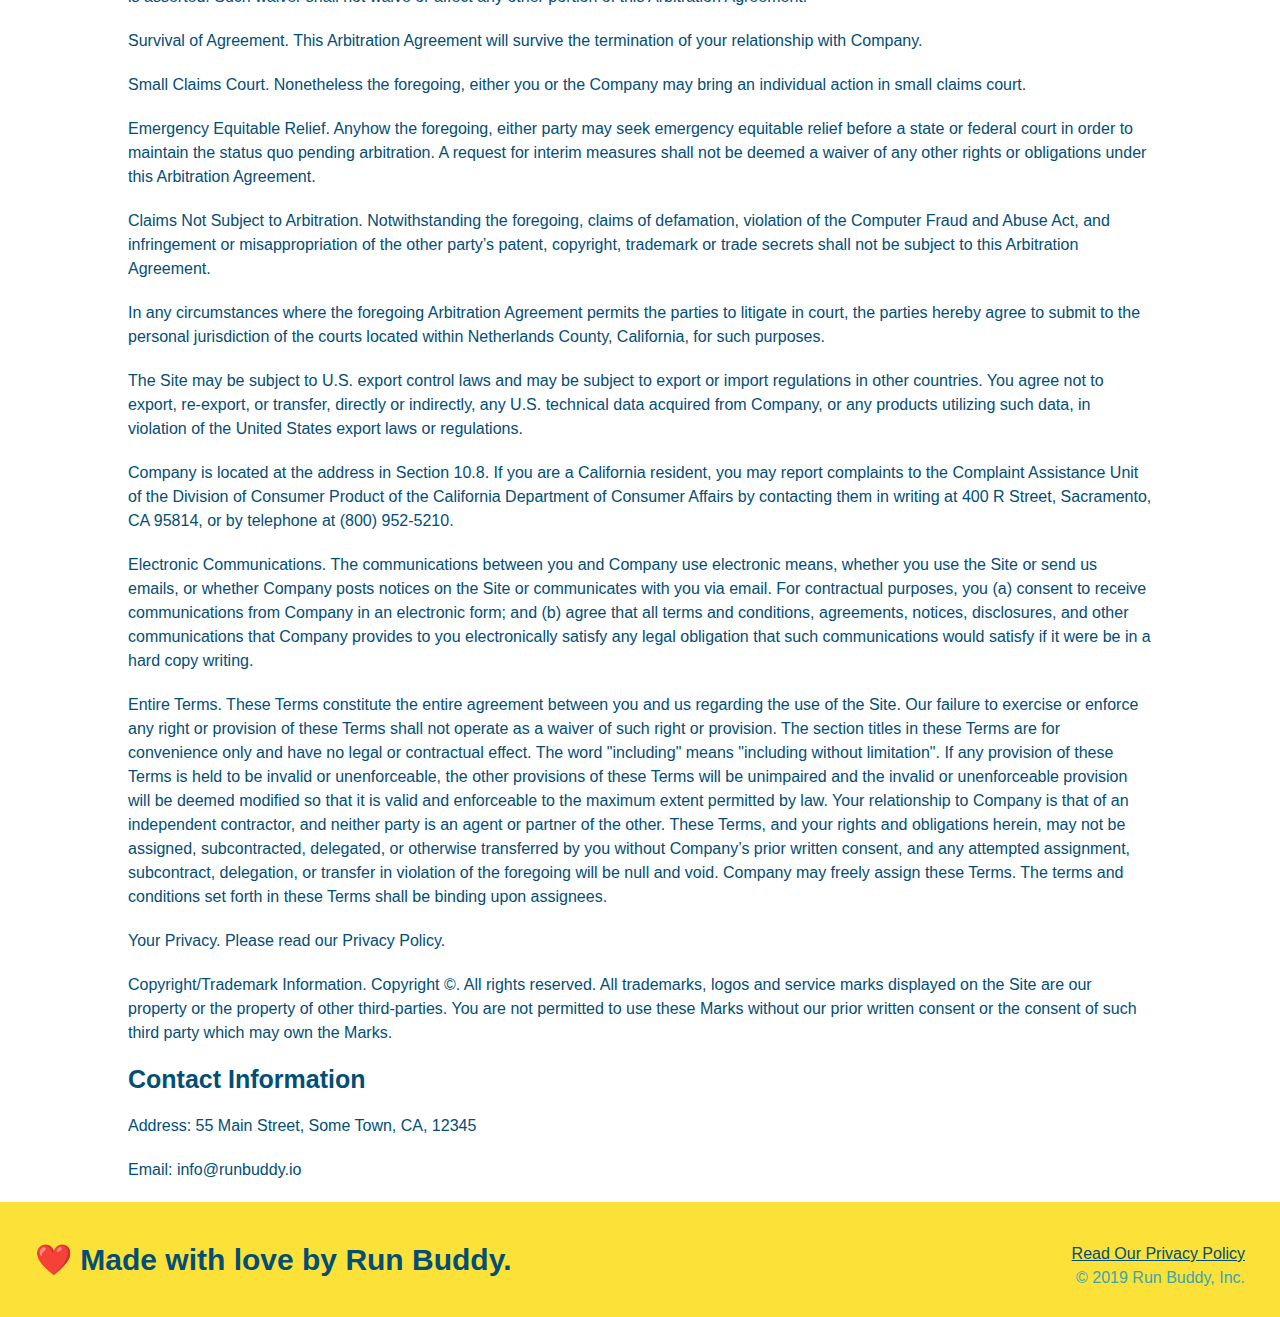
==== commit 3fee3947: "update from snapshot" ====
--- a/privacy-policy.html
+++ b/privacy-policy.html
@@ -1,475 +1,473 @@
 <!DOCTYPE html>
 <html lang="en">
-
-<head>
-    <meta charset="UTF-8">
-    <title>Privacy Policy - Run Buddy</title>
-    <link rel="stylesheet" href="assets/css/style.css">
-    <link rel="stylesheet" href="assets/css/secondary-styles.css">
-</head>
-
-<body>
-
-    <!--header-->
+  <head>
+    <meta charset="UTF-8" />
+    <link rel="stylesheet" href="./assets/css/style.css" />
+    <link rel="stylesheet" href="./assets/css/secondary-styles.css" />
+    <title>Run Buddy - Privacy Policy</title>
+  </head>
+  <body>
     <header>
-        <h1>
-            <a href="./index.html">RUN BUDDY</a>
-        </h1>
-        <nav>
-            <ul>
-                <li>
-                    <a href="./index.html#what-we-do">What We Do</a>
-                </li>
-                <li>
-                    <a href="./index.html#what-you-do">What You Do</a>
-                </li>
-                <li>
-                    <a href="./index.html#your-trainers">Your Trainers</a>
-                </li>
-                <li>
-                    <a href="./index.html#reach-out">Reach Out</a>
-                </li>
-            </ul>
-        </nav>
+      <h1>
+        <a href="./index.html">RUN BUDDY</a>
+      </h1>
+      <nav>
+        <ul>
+          <li>
+            <a href="./index.html#what-we-do">What We Do</a>
+          </li>
+          <li>
+            <a href="./index.html#what-you-do">What You Do</a>
+          </li>
+          <li>
+            <a href="./index.html#your-trainers">Your Trainers</a>
+          </li>
+          <li>
+            <a href="./index.html#reach-out">Reach Out</a>
+          </li>
+        </ul>
+      </nav>
     </header>
-
-    <!--hero-->
+    <!-- end navigation -->
+
+    <!-- hero/jumbotron -->
     <section class="hero">
-        <h2 class="page-title">
-            Privacy Policy
-        </h2>
+      <h2 class="page-title">
+        Privacy Policy
+      </h2>
     </section>
 
-    <!--privacy policy-->
+    <!-- body copy -->
     <article class="secondary-content">
-        <p>
-            Website Terms of Use
-          </p>
-    
-          <p>
-            Version 1.0
-          </p>
-    
-          <p>
-            The Run Buddy website located at https://runbuddy.io is a copyrighted work belonging to Run Buddy. Certain
-            features of the Site may be subject to additional guidelines, terms, or rules, which will be posted on the Site
-            in connection with such features.
-          </p>
-    
-          <p>
-            All such additional terms, guidelines, and rules are incorporated by reference into these Terms.
-          </p>
-    
-          <p>
-            These Terms of Use described the legally binding terms and conditions that oversee your use of the Site. BY
-            LOGGING INTO THE SITE, YOU ARE BEING COMPLIANT THAT THESE TERMS and you represent that you have the authority
-            and capacity to enter into these Terms. YOU SHOULD BE AT LEAST 18 YEARS OF AGE TO ACCESS THE SITE. IF YOU
-            DISAGREE WITH ALL OF THE PROVISION OF THESE TERMS, DO NOT LOG INTO AND/OR USE THE SITE.
-          </p>
-    
-          <p>
-            These terms require the use of arbitration Section 10.2 on an individual basis to resolve disputes and also
-            limit the remedies available to you in the event of a dispute. These Terms of Use were created with the help of
-            the Terms Of Use Generator and the Privacy Policy Template.
-          </p>
-    
-          <h3>
-            Access to the Site
-          </h3>
-    
-          <p>
-            Subject to these Terms. Company grants you a non-transferable, non-exclusive, revocable, limited license to
-            access the Site solely for your own personal, noncommercial use.
-          </p>
-    
-          <p>
-            Certain Restrictions. The rights approved to you in these Terms are subject to the following restrictions: (a)
-            you shall not sell, rent, lease, transfer, assign, distribute, host, or otherwise commercially exploit the Site;
-            (b) you shall not change, make derivative works of, disassemble, reverse compile or reverse engineer any part of
-            the Site; (c) you shall not access the Site in order to build a similar or competitive website; and (d) except
-            as expressly stated herein, no part of the Site may be copied, reproduced, distributed, republished, downloaded,
-            displayed, posted or transmitted in any form or by any means unless otherwise indicated, any future release,
-            update, or other addition to functionality of the Site shall be subject to these Terms. All copyright and other
-            proprietary notices on the Site must be retained on all copies thereof.
-          </p>
-    
-          <p>
-            Company reserves the right to change, suspend, or cease the Site with or without notice to you. You approved
-            that Company will not be held liable to you or any third-party for any change, interruption, or termination of
-            the Site or any part.
-          </p>
-    
-          <p>
-            No Support or Maintenance. You agree that Company will have no obligation to provide you with any support in
-            connection with the Site.
-          </p>
-    
-          <p>
-            Excluding any User Content that you may provide, you are aware that all the intellectual property rights,
-            including copyrights, patents, trademarks, and trade secrets, in the Site and its content are owned by Company
-            or Companyâ€™s suppliers. Note that these Terms and access to the Site do not give you any rights, title or
-            interest in or to any intellectual property rights, except for the limited access rights expressed in Section
-            2.1. Company and its suppliers reserve all rights not granted in these Terms.
-          </p>
-    
-          <h3>
-            Third-Party Links & Ads; Other Users
-          </h3>
-    
-          <p>
-            Third-Party Links & Ads. The Site may contain links to third-party websites and services, and/or display
-            advertisements for third-parties. Such Third-Party Links & Ads are not under the control of Company, and Company
-            is not responsible for any Third-Party Links & Ads. Company provides access to these Third-Party Links & Ads
-            only as a convenience to you, and does not review, approve, monitor, endorse, warrant, or make any
-            representations with respect to Third-Party Links & Ads. You use all Third-Party Links & Ads at your own risk,
-            and should apply a suitable level of caution and discretion in doing so. When you click on any of the
-            Third-Party Links & Ads, the applicable third partyâ€™s terms and policies apply, including the third partyâ€™s
-            privacy and data gathering practices.
-          </p>
-    
-          <p>
-            Other Users. Each Site user is solely responsible for any and all of its own User Content. Because we do not
-            control User Content, you acknowledge and agree that we are not responsible for any User Content, whether
-            provided by you or by others. You agree that Company will not be responsible for any loss or damage incurred as
-            the result of any such interactions. If there is a dispute between you and any Site user, we are under no
-            obligation to become involved.
-          </p>
-    
-          <p>
-            You hereby release and forever discharge the Company and our officers, employees, agents, successors, and
-            assigns from, and hereby waive and relinquish, each and every past, present and future dispute, claim,
-            controversy, demand, right, obligation, liability, action and cause of action of every kind and nature, that has
-            arisen or arises directly or indirectly out of, or that relates directly or indirectly to, the Site. If you are
-            a California resident, you hereby waive California civil code section 1542 in connection with the foregoing,
-            which states: "a general release does not extend to claims which the creditor does not know or suspect to exist
-            in his or her favor at the time of executing the release, which if known by him or her must have materially
-            affected his or her settlement with the debtor."
-          </p>
-    
-          <p>
-            Cookies and Web Beacons. Like any other website, Run Buddy uses â€˜cookiesâ€™. These cookies are used to store
-            information including visitorsâ€™ preferences, and the pages on the website that the visitor accessed or visited.
-            The information is used to optimize the usersâ€™ experience by customizing our web page content based on visitorsâ€™
-            browser type and/or other information.
-          </p>
-    
-          <h3>
-            Disclaimers
-          </h3>
-    
-          <p>
-            The site is provided on an "as-is" and "as available" basis, and company and our suppliers expressly disclaim
-            any and all warranties and conditions of any kind, whether express, implied, or statutory, including all
-            warranties or conditions of merchantability, fitness for a particular purpose, title, quiet enjoyment, accuracy,
-            or non-infringement. We and our suppliers make not guarantee that the site will meet your requirements, will be
-            available on an uninterrupted, timely, secure, or error-free basis, or will be accurate, reliable, free of
-            viruses or other harmful code, complete, legal, or safe. If applicable law requires any warranties with respect
-            to the site, all such warranties are limited in duration to ninety (90) days from the date of first use.
-          </p>
-    
-          <p>
-            Some jurisdictions do not allow the exclusion of implied warranties, so the above exclusion may not apply to
-            you. Some jurisdictions do not allow limitations on how long an implied warranty lasts, so the above limitation
-            may not apply to you.
-          </p>
-    
-          <h3>
-            Limitation on Liability
-          </h3>
-    
-          <p>
-            To the maximum extent permitted by law, in no event shall company or our suppliers be liable to you or any
-            third-party for any lost profits, lost data, costs of procurement of substitute products, or any indirect,
-            consequential, exemplary, incidental, special or punitive damages arising from or relating to these terms or
-            your use of, or incapability to use the site even if company has been advised of the possibility of such
-            damages. Access to and use of the site is at your own discretion and risk, and you will be solely responsible
-            for any damage to your device or computer system, or loss of data resulting therefrom.
-          </p>
-    
-          <p>
-            To the maximum extent permitted by law, notwithstanding anything to the contrary contained herein, our liability
-            to you for any damages arising from or related to this agreement, will at all times be limited to a maximum of
-            fifty U.S. dollars (u.s. $50). The existence of more than one claim will not enlarge this limit. You agree that
-            our suppliers will have no liability of any kind arising from or relating to this agreement.
-          </p>
-    
-          <p>
-            Some jurisdictions do not allow the limitation or exclusion of liability for incidental or consequential
-            damages, so the above limitation or exclusion may not apply to you.
-          </p>
-    
-          <p>
-            Term and Termination. Subject to this Section, these Terms will remain in full force and effect while you use
-            the Site. We may suspend or terminate your rights to use the Site at any time for any reason at our sole
-            discretion, including for any use of the Site in violation of these Terms. Upon termination of your rights under
-            these Terms, your Account and right to access and use the Site will terminate immediately. You understand that
-            any termination of your Account may involve deletion of your User Content associated with your Account from our
-            live databases. Company will not have any liability whatsoever to you for any termination of your rights under
-            these Terms. Even after your rights under these Terms are terminated, the following provisions of these Terms
-            will remain in effect: Sections 2 through 2.5, Section 3 and Sections 4 through 10.
-          </p>
-    
-          <h3>
-            Copyright Policy.
-          </h3>
-    
-          <p>
-            Company respects the intellectual property of others and asks that users of our Site do the same. In connection
-            with our Site, we have adopted and implemented a policy respecting copyright law that provides for the removal
-            of any infringing materials and for the termination of users of our online Site who are repeated infringers of
-            intellectual property rights, including copyrights. If you believe that one of our users is, through the use of
-            our Site, unlawfully infringing the copyright(s) in a work, and wish to have the allegedly infringing material
-            removed, the following information in the form of a written notification (pursuant to 17 U.S.C. Â§ 512(c)) must
-            be provided to our designated Copyright Agent:
-          </p>
-    
-          <ul>
-            <li>
-              your physical or electronic signature;
-            </li>
-            <li>
-              identification of the copyrighted work(s) that you claim to have been infringed;
-            </li>
-            <li>
-              identification of the material on our services that you claim is infringing and that you request us to remove;
-            </li>
-            <li>
-              sufficient information to permit us to locate such material; your address, telephone number, and e-mail
-              address;
-            </li>
-            <li>
-              a statement that you have a good faith belief that use of the objectionable material is not authorized by the
-              copyright owner, its agent, or under the law; and
-            </li>
-            <li>
-              a statement that the information in the notification is accurate, and under penalty of perjury, that you are
-              either the owner of the copyright that has allegedly been infringed or that you are authorized to act on
-              behalf of the copyright owner.
-            </li>
-          </ul>
-    
-          <p>
-            Please note that, pursuant to 17 U.S.C. Â§ 512(f), any misrepresentation of material fact in a written
-            notification automatically subjects the complaining party to liability for any damages, costs and attorneyâ€™s
-            fees incurred by us in connection with the written notification and allegation of copyright infringement.
-          </p>
-    
-          <h3>
-            General
-          </h3>
-    
-          <p>
-            These Terms are subject to occasional revision, and if we make any substantial changes, we may notify you by
-            sending you an e-mail to the last e-mail address you provided to us and/or by prominently posting notice of the
-            changes on our Site. You are responsible for providing us with your most current e-mail address. In the event
-            that the last e-mail address that you have provided us is not valid our dispatch of the e-mail containing such
-            notice will nonetheless constitute effective notice of the changes described in the notice. Any changes to these
-            Terms will be effective upon the earliest of thirty (30) calendar days following our dispatch of an e-mail
-            notice to you or thirty (30) calendar days following our posting of notice of the changes on our Site. These
-            changes will be effective immediately for new users of our Site. Continued use of our Site following notice of
-            such changes shall indicate your acknowledgement of such changes and agreement to be bound by the terms and
-            conditions of such changes. Dispute Resolution. Please read this Arbitration Agreement carefully. It is part of
-            your contract with Company and affects your rights. It contains procedures for MANDATORY BINDING ARBITRATION AND
-            A CLASS ACTION WAIVER.
-          </p>
-    
-          <p>
-            Applicability of Arbitration Agreement. All claims and disputes in connection with the Terms or the use of any
-            product or service provided by the Company that cannot be resolved informally or in small claims court shall be
-            resolved by binding arbitration on an individual basis under the terms of this Arbitration Agreement. Unless
-            otherwise agreed to, all arbitration proceedings shall be held in English. This Arbitration Agreement applies to
-            you and the Company, and to any subsidiaries, affiliates, agents, employees, predecessors in interest,
-            successors, and assigns, as well as all authorized or unauthorized users or beneficiaries of services or goods
-            provided under the Terms.
-          </p>
-    
-          <p>
-            Notice Requirement and Informal Dispute Resolution. Before either party may seek arbitration, the party must
-            first send to the other party a written Notice of Dispute describing the nature and basis of the claim or
-            dispute, and the requested relief. A Notice to the Company should be sent to: 55 Main Street, Some Town, CA,
-            12345. After the Notice is received, you and the Company may attempt to resolve the claim or dispute informally.
-            If you and the Company do not resolve the claim or dispute within thirty (30) days after the Notice is received,
-            either party may begin an arbitration proceeding. The amount of any settlement offer made by any party may not
-            be disclosed to the arbitrator until after the arbitrator has determined the amount of the award to which either
-            party is entitled.
-          </p>
-    
-          <p>
-            Arbitration Rules. Arbitration shall be initiated through the American Arbitration Association, an established
-            alternative dispute resolution provider that offers arbitration as set forth in this section. If AAA is not
-            available to arbitrate, the parties shall agree to select an alternative ADR Provider. The rules of the ADR
-            Provider shall govern all aspects of the arbitration except to the extent such rules are in conflict with the
-            Terms. The AAA Consumer Arbitration Rules governing the arbitration are available online at adr.org or by
-            calling the AAA at 1-800-778-7879. The arbitration shall be conducted by a single, neutral arbitrator. Any
-            claims or disputes where the total amount of the award sought is less than Ten Thousand U.S. Dollars (US
-            $10,000.00) may be resolved through binding non-appearance-based arbitration, at the option of the party seeking
-            relief. For claims or disputes where the total amount of the award sought is Ten Thousand U.S. Dollars (US
-            $10,000.00) or more, the right to a hearing will be determined by the Arbitration Rules. Any hearing will be
-            held in a location within 100 miles of your residence, unless you reside outside of the United States, and
-            unless the parties agree otherwise. If you reside outside of the U.S., the arbitrator shall give the parties
-            reasonable notice of the date, time and place of any oral hearings. Any judgment on the award rendered by the
-            arbitrator may be entered in any court of competent jurisdiction. If the arbitrator grants you an award that is
-            greater than the last settlement offer that the Company made to you prior to the initiation of arbitration, the
-            Company will pay you the greater of the award or $2,500.00. Each party shall bear its own costs and
-            disbursements arising out of the arbitration and shall pay an equal share of the fees and costs of the ADR
-            Provider.
-          </p>
-    
-          <p>
-            Additional Rules for Non-Appearance Based Arbitration. If non-appearance based arbitration is elected, the
-            arbitration shall be conducted by telephone, online and/or based solely on written submissions; the specific
-            manner shall be chosen by the party initiating the arbitration. The arbitration shall not involve any personal
-            appearance by the parties or witnesses unless otherwise agreed by the parties.
-          </p>
-    
-          <p>
-            Time Limits. If you or the Company pursues arbitration, the arbitration action must be initiated and/or demanded
-            within the statute of limitations and within any deadline imposed under the AAA Rules for the pertinent claim.
-          </p>
-    
-          <p>
-            Authority of Arbitrator. If arbitration is initiated, the arbitrator will decide the rights and liabilities of
-            you and the Company, and the dispute will not be consolidated with any other matters or joined with any other
-            cases or parties. The arbitrator shall have the authority to grant motions dispositive of all or part of any
-            claim. The arbitrator shall have the authority to award monetary damages, and to grant any non-monetary remedy
-            or relief available to an individual under applicable law, the AAA Rules, and the Terms. The arbitrator shall
-            issue a written award and statement of decision describing the essential findings and conclusions on which the
-            award is based. The arbitrator has the same authority to award relief on an individual basis that a judge in a
-            court of law would have. The award of the arbitrator is final and binding upon you and the Company.
-          </p>
-    
-          <p>
-            Waiver of Jury Trial. THE PARTIES HEREBY WAIVE THEIR CONSTITUTIONAL AND STATUTORY RIGHTS TO GO TO COURT AND HAVE
-            A TRIAL IN FRONT OF A JUDGE OR A JURY, instead electing that all claims and disputes shall be resolved by
-            arbitration under this Arbitration Agreement. Arbitration procedures are typically more limited, more efficient
-            and less expensive than rules applicable in a court and are subject to very limited review by a court. In the
-            event any litigation should arise between you and the Company in any state or federal court in a suit to vacate
-            or enforce an arbitration award or otherwise, YOU AND THE COMPANY WAIVE ALL RIGHTS TO A JURY TRIAL, instead
-            electing that the dispute be resolved by a judge.
-          </p>
-    
-          <p>
-            Waiver of Class or Consolidated Actions. All claims and disputes within the scope of this arbitration agreement
-            must be arbitrated or litigated on an individual basis and not on a class basis, and claims of more than one
-            customer or user cannot be arbitrated or litigated jointly or consolidated with those of any other customer or
-            user.
-          </p>
-    
-          <p>
-            Confidentiality. All aspects of the arbitration proceeding shall be strictly confidential. The parties agree to
-            maintain confidentiality unless otherwise required by law. This paragraph shall not prevent a party from
-            submitting to a court of law any information necessary to enforce this Agreement, to enforce an arbitration
-            award, or to seek injunctive or equitable relief.
-          </p>
-    
-          <p>
-            Severability. If any part or parts of this Arbitration Agreement are found under the law to be invalid or
-            unenforceable by a court of competent jurisdiction, then such specific part or parts shall be of no force and
-            effect and shall be severed and the remainder of the Agreement shall continue in full force and effect.
-          </p>
-    
-          <p>
-            Right to Waive. Any or all of the rights and limitations set forth in this Arbitration Agreement may be waived
-            by the party against whom the claim is asserted. Such waiver shall not waive or affect any other portion of this
-            Arbitration Agreement.
-          </p>
-    
-          <p>
-            Survival of Agreement. This Arbitration Agreement will survive the termination of your relationship with
-            Company.
-          </p>
-    
-          <p>
-            Small Claims Court. Nonetheless the foregoing, either you or the Company may bring an individual action in small
-            claims court.
-          </p>
-    
-          <p>
-            Emergency Equitable Relief. Anyhow the foregoing, either party may seek emergency equitable relief before a
-            state or federal court in order to maintain the status quo pending arbitration. A request for interim measures
-            shall not be deemed a waiver of any other rights or obligations under this Arbitration Agreement.
-          </p>
-    
-          <p>
-            Claims Not Subject to Arbitration. Notwithstanding the foregoing, claims of defamation, violation of the
-            Computer Fraud and Abuse Act, and infringement or misappropriation of the other partyâ€™s patent, copyright,
-            trademark or trade secrets shall not be subject to this Arbitration Agreement.
-          </p>
-    
-          <p>
-            In any circumstances where the foregoing Arbitration Agreement permits the parties to litigate in court, the
-            parties hereby agree to submit to the personal jurisdiction of the courts located within Netherlands County,
-            California, for such purposes.
-          </p>
-    
-          <p>
-            The Site may be subject to U.S. export control laws and may be subject to export or import regulations in other
-            countries. You agree not to export, re-export, or transfer, directly or indirectly, any U.S. technical data
-            acquired from Company, or any products utilizing such data, in violation of the United States export laws or
-            regulations.
-          </p>
-    
-          <p>
-            Company is located at the address in Section 10.8. If you are a California resident, you may report complaints
-            to the Complaint Assistance Unit of the Division of Consumer Product of the California Department of Consumer
-            Affairs by contacting them in writing at 400 R Street, Sacramento, CA 95814, or by telephone at (800) 952-5210.
-          </p>
-    
-          <p>
-            Electronic Communications. The communications between you and Company use electronic means, whether you use the
-            Site or send us emails, or whether Company posts notices on the Site or communicates with you via email. For
-            contractual purposes, you (a) consent to receive communications from Company in an electronic form; and (b)
-            agree that all terms and conditions, agreements, notices, disclosures, and other communications that Company
-            provides to you electronically satisfy any legal obligation that such communications would satisfy if it were be
-            in a hard copy writing.
-          </p>
-    
-          <p>
-            Entire Terms. These Terms constitute the entire agreement between you and us regarding the use of the Site. Our
-            failure to exercise or enforce any right or provision of these Terms shall not operate as a waiver of such right
-            or provision. The section titles in these Terms are for convenience only and have no legal or contractual
-            effect. The word "including" means "including without limitation". If any provision of these Terms is held to be
-            invalid or unenforceable, the other provisions of these Terms will be unimpaired and the invalid or
-            unenforceable provision will be deemed modified so that it is valid and enforceable to the maximum extent
-            permitted by law. Your relationship to Company is that of an independent contractor, and neither party is an
-            agent or partner of the other. These Terms, and your rights and obligations herein, may not be assigned,
-            subcontracted, delegated, or otherwise transferred by you without Companyâ€™s prior written consent, and any
-            attempted assignment, subcontract, delegation, or transfer in violation of the foregoing will be null and void.
-            Company may freely assign these Terms. The terms and conditions set forth in these Terms shall be binding upon
-            assignees.
-          </p>
-    
-          <p>
-            Your Privacy. Please read our Privacy Policy.
-          </p>
-    
-          <p>
-            Copyright/Trademark Information. Copyright Â©. All rights reserved. All trademarks, logos and service marks
-            displayed on the Site are our property or the property of other third-parties. You are not permitted to use
-            these Marks without our prior written consent or the consent of such third party which may own the Marks.
-          </p>
-    
-          <h3>
-            Contact Information
-          </h3>
-    
-          <p>
-            Address: 55 Main Street, Some Town, CA, 12345
-          </p>
-    
-          <p>
-            Email: info@runbuddy.io
-          </p>    
+      <p>
+        Website Terms of Use
+      </p>
+
+      <p>
+        Version 1.0
+      </p>
+
+      <p>
+        The Run Buddy website located at https://runbuddy.io is a copyrighted work belonging to Run Buddy. Certain
+        features of the Site may be subject to additional guidelines, terms, or rules, which will be posted on the Site
+        in connection with such features.
+      </p>
+
+      <p>
+        All such additional terms, guidelines, and rules are incorporated by reference into these Terms.
+      </p>
+
+      <p>
+        These Terms of Use described the legally binding terms and conditions that oversee your use of the Site. BY
+        LOGGING INTO THE SITE, YOU ARE BEING COMPLIANT THAT THESE TERMS and you represent that you have the authority
+        and capacity to enter into these Terms. YOU SHOULD BE AT LEAST 18 YEARS OF AGE TO ACCESS THE SITE. IF YOU
+        DISAGREE WITH ALL OF THE PROVISION OF THESE TERMS, DO NOT LOG INTO AND/OR USE THE SITE.
+      </p>
+
+      <p>
+        These terms require the use of arbitration Section 10.2 on an individual basis to resolve disputes and also
+        limit the remedies available to you in the event of a dispute. These Terms of Use were created with the help of
+        the Terms Of Use Generator and the Privacy Policy Template.
+      </p>
+
+      <h3>
+        Access to the Site
+      </h3>
+
+      <p>
+        Subject to these Terms. Company grants you a non-transferable, non-exclusive, revocable, limited license to
+        access the Site solely for your own personal, noncommercial use.
+      </p>
+
+      <p>
+        Certain Restrictions. The rights approved to you in these Terms are subject to the following restrictions: (a)
+        you shall not sell, rent, lease, transfer, assign, distribute, host, or otherwise commercially exploit the Site;
+        (b) you shall not change, make derivative works of, disassemble, reverse compile or reverse engineer any part of
+        the Site; (c) you shall not access the Site in order to build a similar or competitive website; and (d) except
+        as expressly stated herein, no part of the Site may be copied, reproduced, distributed, republished, downloaded,
+        displayed, posted or transmitted in any form or by any means unless otherwise indicated, any future release,
+        update, or other addition to functionality of the Site shall be subject to these Terms. All copyright and other
+        proprietary notices on the Site must be retained on all copies thereof.
+      </p>
+
+      <p>
+        Company reserves the right to change, suspend, or cease the Site with or without notice to you. You approved
+        that Company will not be held liable to you or any third-party for any change, interruption, or termination of
+        the Site or any part.
+      </p>
+
+      <p>
+        No Support or Maintenance. You agree that Company will have no obligation to provide you with any support in
+        connection with the Site.
+      </p>
+
+      <p>
+        Excluding any User Content that you may provide, you are aware that all the intellectual property rights,
+        including copyrights, patents, trademarks, and trade secrets, in the Site and its content are owned by Company
+        or Company’s suppliers. Note that these Terms and access to the Site do not give you any rights, title or
+        interest in or to any intellectual property rights, except for the limited access rights expressed in Section
+        2.1. Company and its suppliers reserve all rights not granted in these Terms.
+      </p>
+
+      <h3>
+        Third-Party Links & Ads; Other Users
+      </h3>
+
+      <p>
+        Third-Party Links & Ads. The Site may contain links to third-party websites and services, and/or display
+        advertisements for third-parties. Such Third-Party Links & Ads are not under the control of Company, and Company
+        is not responsible for any Third-Party Links & Ads. Company provides access to these Third-Party Links & Ads
+        only as a convenience to you, and does not review, approve, monitor, endorse, warrant, or make any
+        representations with respect to Third-Party Links & Ads. You use all Third-Party Links & Ads at your own risk,
+        and should apply a suitable level of caution and discretion in doing so. When you click on any of the
+        Third-Party Links & Ads, the applicable third party’s terms and policies apply, including the third party’s
+        privacy and data gathering practices.
+      </p>
+
+      <p>
+        Other Users. Each Site user is solely responsible for any and all of its own User Content. Because we do not
+        control User Content, you acknowledge and agree that we are not responsible for any User Content, whether
+        provided by you or by others. You agree that Company will not be responsible for any loss or damage incurred as
+        the result of any such interactions. If there is a dispute between you and any Site user, we are under no
+        obligation to become involved.
+      </p>
+
+      <p>
+        You hereby release and forever discharge the Company and our officers, employees, agents, successors, and
+        assigns from, and hereby waive and relinquish, each and every past, present and future dispute, claim,
+        controversy, demand, right, obligation, liability, action and cause of action of every kind and nature, that has
+        arisen or arises directly or indirectly out of, or that relates directly or indirectly to, the Site. If you are
+        a California resident, you hereby waive California civil code section 1542 in connection with the foregoing,
+        which states: "a general release does not extend to claims which the creditor does not know or suspect to exist
+        in his or her favor at the time of executing the release, which if known by him or her must have materially
+        affected his or her settlement with the debtor."
+      </p>
+
+      <p>
+        Cookies and Web Beacons. Like any other website, Run Buddy uses ‘cookies’. These cookies are used to store
+        information including visitors’ preferences, and the pages on the website that the visitor accessed or visited.
+        The information is used to optimize the users’ experience by customizing our web page content based on visitors’
+        browser type and/or other information.
+      </p>
+
+      <h3>
+        Disclaimers
+      </h3>
+
+      <p>
+        The site is provided on an "as-is" and "as available" basis, and company and our suppliers expressly disclaim
+        any and all warranties and conditions of any kind, whether express, implied, or statutory, including all
+        warranties or conditions of merchantability, fitness for a particular purpose, title, quiet enjoyment, accuracy,
+        or non-infringement. We and our suppliers make not guarantee that the site will meet your requirements, will be
+        available on an uninterrupted, timely, secure, or error-free basis, or will be accurate, reliable, free of
+        viruses or other harmful code, complete, legal, or safe. If applicable law requires any warranties with respect
+        to the site, all such warranties are limited in duration to ninety (90) days from the date of first use.
+      </p>
+
+      <p>
+        Some jurisdictions do not allow the exclusion of implied warranties, so the above exclusion may not apply to
+        you. Some jurisdictions do not allow limitations on how long an implied warranty lasts, so the above limitation
+        may not apply to you.
+      </p>
+
+      <h3>
+        Limitation on Liability
+      </h3>
+
+      <p>
+        To the maximum extent permitted by law, in no event shall company or our suppliers be liable to you or any
+        third-party for any lost profits, lost data, costs of procurement of substitute products, or any indirect,
+        consequential, exemplary, incidental, special or punitive damages arising from or relating to these terms or
+        your use of, or incapability to use the site even if company has been advised of the possibility of such
+        damages. Access to and use of the site is at your own discretion and risk, and you will be solely responsible
+        for any damage to your device or computer system, or loss of data resulting therefrom.
+      </p>
+
+      <p>
+        To the maximum extent permitted by law, notwithstanding anything to the contrary contained herein, our liability
+        to you for any damages arising from or related to this agreement, will at all times be limited to a maximum of
+        fifty U.S. dollars (u.s. $50). The existence of more than one claim will not enlarge this limit. You agree that
+        our suppliers will have no liability of any kind arising from or relating to this agreement.
+      </p>
+
+      <p>
+        Some jurisdictions do not allow the limitation or exclusion of liability for incidental or consequential
+        damages, so the above limitation or exclusion may not apply to you.
+      </p>
+
+      <p>
+        Term and Termination. Subject to this Section, these Terms will remain in full force and effect while you use
+        the Site. We may suspend or terminate your rights to use the Site at any time for any reason at our sole
+        discretion, including for any use of the Site in violation of these Terms. Upon termination of your rights under
+        these Terms, your Account and right to access and use the Site will terminate immediately. You understand that
+        any termination of your Account may involve deletion of your User Content associated with your Account from our
+        live databases. Company will not have any liability whatsoever to you for any termination of your rights under
+        these Terms. Even after your rights under these Terms are terminated, the following provisions of these Terms
+        will remain in effect: Sections 2 through 2.5, Section 3 and Sections 4 through 10.
+      </p>
+
+      <h3>
+        Copyright Policy.
+      </h3>
+
+      <p>
+        Company respects the intellectual property of others and asks that users of our Site do the same. In connection
+        with our Site, we have adopted and implemented a policy respecting copyright law that provides for the removal
+        of any infringing materials and for the termination of users of our online Site who are repeated infringers of
+        intellectual property rights, including copyrights. If you believe that one of our users is, through the use of
+        our Site, unlawfully infringing the copyright(s) in a work, and wish to have the allegedly infringing material
+        removed, the following information in the form of a written notification (pursuant to 17 U.S.C. § 512(c)) must
+        be provided to our designated Copyright Agent:
+      </p>
+
+      <ul>
+        <li>
+          your physical or electronic signature;
+        </li>
+        <li>
+          identification of the copyrighted work(s) that you claim to have been infringed;
+        </li>
+        <li>
+          identification of the material on our services that you claim is infringing and that you request us to remove;
+        </li>
+        <li>
+          sufficient information to permit us to locate such material; your address, telephone number, and e-mail
+          address;
+        </li>
+        <li>
+          a statement that you have a good faith belief that use of the objectionable material is not authorized by the
+          copyright owner, its agent, or under the law; and
+        </li>
+        <li>
+          a statement that the information in the notification is accurate, and under penalty of perjury, that you are
+          either the owner of the copyright that has allegedly been infringed or that you are authorized to act on
+          behalf of the copyright owner.
+        </li>
+      </ul>
+
+      <p>
+        Please note that, pursuant to 17 U.S.C. § 512(f), any misrepresentation of material fact in a written
+        notification automatically subjects the complaining party to liability for any damages, costs and attorney’s
+        fees incurred by us in connection with the written notification and allegation of copyright infringement.
+      </p>
+
+      <h3>
+        General
+      </h3>
+
+      <p>
+        These Terms are subject to occasional revision, and if we make any substantial changes, we may notify you by
+        sending you an e-mail to the last e-mail address you provided to us and/or by prominently posting notice of the
+        changes on our Site. You are responsible for providing us with your most current e-mail address. In the event
+        that the last e-mail address that you have provided us is not valid our dispatch of the e-mail containing such
+        notice will nonetheless constitute effective notice of the changes described in the notice. Any changes to these
+        Terms will be effective upon the earliest of thirty (30) calendar days following our dispatch of an e-mail
+        notice to you or thirty (30) calendar days following our posting of notice of the changes on our Site. These
+        changes will be effective immediately for new users of our Site. Continued use of our Site following notice of
+        such changes shall indicate your acknowledgement of such changes and agreement to be bound by the terms and
+        conditions of such changes. Dispute Resolution. Please read this Arbitration Agreement carefully. It is part of
+        your contract with Company and affects your rights. It contains procedures for MANDATORY BINDING ARBITRATION AND
+        A CLASS ACTION WAIVER.
+      </p>
+
+      <p>
+        Applicability of Arbitration Agreement. All claims and disputes in connection with the Terms or the use of any
+        product or service provided by the Company that cannot be resolved informally or in small claims court shall be
+        resolved by binding arbitration on an individual basis under the terms of this Arbitration Agreement. Unless
+        otherwise agreed to, all arbitration proceedings shall be held in English. This Arbitration Agreement applies to
+        you and the Company, and to any subsidiaries, affiliates, agents, employees, predecessors in interest,
+        successors, and assigns, as well as all authorized or unauthorized users or beneficiaries of services or goods
+        provided under the Terms.
+      </p>
+
+      <p>
+        Notice Requirement and Informal Dispute Resolution. Before either party may seek arbitration, the party must
+        first send to the other party a written Notice of Dispute describing the nature and basis of the claim or
+        dispute, and the requested relief. A Notice to the Company should be sent to: 55 Main Street, Some Town, CA,
+        12345. After the Notice is received, you and the Company may attempt to resolve the claim or dispute informally.
+        If you and the Company do not resolve the claim or dispute within thirty (30) days after the Notice is received,
+        either party may begin an arbitration proceeding. The amount of any settlement offer made by any party may not
+        be disclosed to the arbitrator until after the arbitrator has determined the amount of the award to which either
+        party is entitled.
+      </p>
+
+      <p>
+        Arbitration Rules. Arbitration shall be initiated through the American Arbitration Association, an established
+        alternative dispute resolution provider that offers arbitration as set forth in this section. If AAA is not
+        available to arbitrate, the parties shall agree to select an alternative ADR Provider. The rules of the ADR
+        Provider shall govern all aspects of the arbitration except to the extent such rules are in conflict with the
+        Terms. The AAA Consumer Arbitration Rules governing the arbitration are available online at adr.org or by
+        calling the AAA at 1-800-778-7879. The arbitration shall be conducted by a single, neutral arbitrator. Any
+        claims or disputes where the total amount of the award sought is less than Ten Thousand U.S. Dollars (US
+        $10,000.00) may be resolved through binding non-appearance-based arbitration, at the option of the party seeking
+        relief. For claims or disputes where the total amount of the award sought is Ten Thousand U.S. Dollars (US
+        $10,000.00) or more, the right to a hearing will be determined by the Arbitration Rules. Any hearing will be
+        held in a location within 100 miles of your residence, unless you reside outside of the United States, and
+        unless the parties agree otherwise. If you reside outside of the U.S., the arbitrator shall give the parties
+        reasonable notice of the date, time and place of any oral hearings. Any judgment on the award rendered by the
+        arbitrator may be entered in any court of competent jurisdiction. If the arbitrator grants you an award that is
+        greater than the last settlement offer that the Company made to you prior to the initiation of arbitration, the
+        Company will pay you the greater of the award or $2,500.00. Each party shall bear its own costs and
+        disbursements arising out of the arbitration and shall pay an equal share of the fees and costs of the ADR
+        Provider.
+      </p>
+
+      <p>
+        Additional Rules for Non-Appearance Based Arbitration. If non-appearance based arbitration is elected, the
+        arbitration shall be conducted by telephone, online and/or based solely on written submissions; the specific
+        manner shall be chosen by the party initiating the arbitration. The arbitration shall not involve any personal
+        appearance by the parties or witnesses unless otherwise agreed by the parties.
+      </p>
+
+      <p>
+        Time Limits. If you or the Company pursues arbitration, the arbitration action must be initiated and/or demanded
+        within the statute of limitations and within any deadline imposed under the AAA Rules for the pertinent claim.
+      </p>
+
+      <p>
+        Authority of Arbitrator. If arbitration is initiated, the arbitrator will decide the rights and liabilities of
+        you and the Company, and the dispute will not be consolidated with any other matters or joined with any other
+        cases or parties. The arbitrator shall have the authority to grant motions dispositive of all or part of any
+        claim. The arbitrator shall have the authority to award monetary damages, and to grant any non-monetary remedy
+        or relief available to an individual under applicable law, the AAA Rules, and the Terms. The arbitrator shall
+        issue a written award and statement of decision describing the essential findings and conclusions on which the
+        award is based. The arbitrator has the same authority to award relief on an individual basis that a judge in a
+        court of law would have. The award of the arbitrator is final and binding upon you and the Company.
+      </p>
+
+      <p>
+        Waiver of Jury Trial. THE PARTIES HEREBY WAIVE THEIR CONSTITUTIONAL AND STATUTORY RIGHTS TO GO TO COURT AND HAVE
+        A TRIAL IN FRONT OF A JUDGE OR A JURY, instead electing that all claims and disputes shall be resolved by
+        arbitration under this Arbitration Agreement. Arbitration procedures are typically more limited, more efficient
+        and less expensive than rules applicable in a court and are subject to very limited review by a court. In the
+        event any litigation should arise between you and the Company in any state or federal court in a suit to vacate
+        or enforce an arbitration award or otherwise, YOU AND THE COMPANY WAIVE ALL RIGHTS TO A JURY TRIAL, instead
+        electing that the dispute be resolved by a judge.
+      </p>
+
+      <p>
+        Waiver of Class or Consolidated Actions. All claims and disputes within the scope of this arbitration agreement
+        must be arbitrated or litigated on an individual basis and not on a class basis, and claims of more than one
+        customer or user cannot be arbitrated or litigated jointly or consolidated with those of any other customer or
+        user.
+      </p>
+
+      <p>
+        Confidentiality. All aspects of the arbitration proceeding shall be strictly confidential. The parties agree to
+        maintain confidentiality unless otherwise required by law. This paragraph shall not prevent a party from
+        submitting to a court of law any information necessary to enforce this Agreement, to enforce an arbitration
+        award, or to seek injunctive or equitable relief.
+      </p>
+
+      <p>
+        Severability. If any part or parts of this Arbitration Agreement are found under the law to be invalid or
+        unenforceable by a court of competent jurisdiction, then such specific part or parts shall be of no force and
+        effect and shall be severed and the remainder of the Agreement shall continue in full force and effect.
+      </p>
+
+      <p>
+        Right to Waive. Any or all of the rights and limitations set forth in this Arbitration Agreement may be waived
+        by the party against whom the claim is asserted. Such waiver shall not waive or affect any other portion of this
+        Arbitration Agreement.
+      </p>
+
+      <p>
+        Survival of Agreement. This Arbitration Agreement will survive the termination of your relationship with
+        Company.
+      </p>
+
+      <p>
+        Small Claims Court. Nonetheless the foregoing, either you or the Company may bring an individual action in small
+        claims court.
+      </p>
+
+      <p>
+        Emergency Equitable Relief. Anyhow the foregoing, either party may seek emergency equitable relief before a
+        state or federal court in order to maintain the status quo pending arbitration. A request for interim measures
+        shall not be deemed a waiver of any other rights or obligations under this Arbitration Agreement.
+      </p>
+
+      <p>
+        Claims Not Subject to Arbitration. Notwithstanding the foregoing, claims of defamation, violation of the
+        Computer Fraud and Abuse Act, and infringement or misappropriation of the other party’s patent, copyright,
+        trademark or trade secrets shall not be subject to this Arbitration Agreement.
+      </p>
+
+      <p>
+        In any circumstances where the foregoing Arbitration Agreement permits the parties to litigate in court, the
+        parties hereby agree to submit to the personal jurisdiction of the courts located within Netherlands County,
+        California, for such purposes.
+      </p>
+
+      <p>
+        The Site may be subject to U.S. export control laws and may be subject to export or import regulations in other
+        countries. You agree not to export, re-export, or transfer, directly or indirectly, any U.S. technical data
+        acquired from Company, or any products utilizing such data, in violation of the United States export laws or
+        regulations.
+      </p>
+
+      <p>
+        Company is located at the address in Section 10.8. If you are a California resident, you may report complaints
+        to the Complaint Assistance Unit of the Division of Consumer Product of the California Department of Consumer
+        Affairs by contacting them in writing at 400 R Street, Sacramento, CA 95814, or by telephone at (800) 952-5210.
+      </p>
+
+      <p>
+        Electronic Communications. The communications between you and Company use electronic means, whether you use the
+        Site or send us emails, or whether Company posts notices on the Site or communicates with you via email. For
+        contractual purposes, you (a) consent to receive communications from Company in an electronic form; and (b)
+        agree that all terms and conditions, agreements, notices, disclosures, and other communications that Company
+        provides to you electronically satisfy any legal obligation that such communications would satisfy if it were be
+        in a hard copy writing.
+      </p>
+
+      <p>
+        Entire Terms. These Terms constitute the entire agreement between you and us regarding the use of the Site. Our
+        failure to exercise or enforce any right or provision of these Terms shall not operate as a waiver of such right
+        or provision. The section titles in these Terms are for convenience only and have no legal or contractual
+        effect. The word "including" means "including without limitation". If any provision of these Terms is held to be
+        invalid or unenforceable, the other provisions of these Terms will be unimpaired and the invalid or
+        unenforceable provision will be deemed modified so that it is valid and enforceable to the maximum extent
+        permitted by law. Your relationship to Company is that of an independent contractor, and neither party is an
+        agent or partner of the other. These Terms, and your rights and obligations herein, may not be assigned,
+        subcontracted, delegated, or otherwise transferred by you without Company’s prior written consent, and any
+        attempted assignment, subcontract, delegation, or transfer in violation of the foregoing will be null and void.
+        Company may freely assign these Terms. The terms and conditions set forth in these Terms shall be binding upon
+        assignees.
+      </p>
+
+      <p>
+        Your Privacy. Please read our Privacy Policy.
+      </p>
+
+      <p>
+        Copyright/Trademark Information. Copyright ©. All rights reserved. All trademarks, logos and service marks
+        displayed on the Site are our property or the property of other third-parties. You are not permitted to use
+        these Marks without our prior written consent or the consent of such third party which may own the Marks.
+      </p>
+
+      <h3>
+        Contact Information
+      </h3>
+
+      <p>
+        Address: 55 Main Street, Some Town, CA, 12345
+      </p>
+
+      <p>
+        Email: info@runbuddy.io
+      </p>
     </article>
 
-    <!--footer-->
+    <!-- footer -->
     <footer>
-        <h2>❤️ Made with love by Run Buddy.</h2>
-        <div>
-            <a href='#'>Read Our Policy</a><br/>
-            &copy; 2019 Run Buddy, Inc.
-        </div>   
+      <h2>❤️ Made with love by Run Buddy.</h2>
+
+      <div>
+        <a href="./privacy-policy.html">Read Our Privacy Policy</a> <br/>
+        &copy; 2019 Run Buddy, Inc.
+      </div>
     </footer>
-
-</body>
-</html>+    <!-- footer end -->
+  </body>
+</html>
--- a/assets/css/style.css
+++ b/assets/css/style.css
@@ -1,86 +1,109 @@
 * {
+  box-sizing: border-box;
   margin: 0;
   padding: 0;
-  box-sizing: border-box;
-}
+}
+
 body {
   color: #39a6b2;
   font-family: Helvetica, Arial, sans-serif;
 }
+
+/* HEADER / NAV BAR STYLES START */
+
 header {
   padding: 20px 35px;
   background-color: #39a6b2;
 }
+
 header h1 {
   font-weight: bold;
+  display: inline;
+  margin: 0;
   font-size: 36px;
   color: #fce138;
-  margin: 0;
-  display: inline;
-}
+}
+
 header a {
-  color: #fce138;
   text-decoration: none;
-}
+  color: #fce138;
+}
+
 header nav {
   float: right;
   margin: 7px 0;
 }
+
 header nav ul li {
   display: inline;
 }
+
 header nav ul li a {
   margin: 0 30px;
   font-weight: lighter;
   font-size: 22px;
 }
+
+/* HEADER / NAVBAR STYLES END */
+
+/* FOOTER STYLES START */
 footer {
   background: #fce138;
+  padding: 40px 35px;
   width: 100%;
-  padding: 40px 35px;
-}
+}
+
 footer h2 {
   display: inline;
   color: #024e76;
   font-size: 30px;
   margin: 0;
 }
+
 footer div {
   float: right;
   line-height: 1.5;
   text-align: right;
 }
+
 footer a {
   color: #024e76;
 }
+/* END FOOTER STYLES */
+
+/* STYLE ALL SECTION TAGS */
 section {
   padding: 60px;
 }
-/*hero style*/
+
+/* HERO STYLES START */
 .hero {
   background-image: url("../images/hero-bg.jpg");
-  height: 600px;
   background-size: cover;
   background-position: center;
   position: relative;
-}
+  height: 600px;
+}
+
 .hero-form {
+  border: 3px solid #024e76;
   background-color: #fce138;
   padding: 20px;
   width: 500px;
   color: #024e76;
-  border: solid 3px #024e76;
   position: absolute;
   bottom: 120px;
   right: 140px;
 }
+
 .hero-form h3 {
-  margin: 0px;
   font-size: 24px;
+  margin: 0;
 }
 .hero-form p {
   margin: 5px 0 15px 0;
 }
+
 .form-input {
   border: 1px solid #024e76;
   display: block;
@@ -90,9 +113,11 @@
   width: 100%;
   margin-bottom: 15px;
 }
+
 .hero-form label {
-  margin: 0px;
-}
+  margin: 0 5px;
+}
+
 .hero-form button {
   color: #fce138;
   background-color: #024e76;
@@ -100,91 +125,9 @@
   padding: 10px 20px;
   font-size: 16px;
 }
-.intro {
-  text-align: center;
-}
-.intro p {
-  line-height: 1.7;
-  color: #39a6b2;
-  width: 80%;
-  font-size: 20px;
-  margin: 0 auto;
-}
-.section-title {
-  font-size: 55px;
-  color: #024e76;
-  margin-bottom: 35px;
-  padding: 0 100px 20px 100px;
-  display: inline-block;
-  border-bottom: 3px solid;
-}
-.primary-border {
-  border-color: #fce138;
-}
-.secondary-border {
-  border-color: #39a6b2;
-}
-.steps {
-  text-align: center;
-  background: #fce138;
-}
-.steps div {
-  margin-bottom: 80px;
-}
-.steps img {
-  width: 15%;
-  margin: 10px 0;
-}
-.steps h3 {
-  color: #024e76;
-  font-size: 46px;
-  margin-top: 10px;
-}
-.steps p {
-  color: #39a6b2;
-  font-size: 23px;
-}
-.steps span {
-  font-size: 38px;
-}
-.trainers {
-  text-align: center;
-}
-.trainer {
-  width: 900px;
-  margin: 0 auto 30px auto;
-  background: #024e76;
-  color: #fce138;
-  overflow: auto;
-}
-.trainer img {
-  width: 35%;
-  float: left;
-}
-.trainer-bio {
-  padding: 35px;
-  float: left;
-  width: 65%;
-}
-.text-left {
-  text-align: left;
-}
-.text-right {
-  text-align: right;
-}
-.trainer-bio h3 {
-  font-size: 32px;
-  margin-bottom: 8px;
-}
-.trainer-bio h4 {
-  font-weight: lighter;
-  font-size: 26px;
-  margin-bottom: 25px;
-}
-.trainer-bio p {
-  font-size: 17px;
-  line-height: 1.3;
-}
+/* HERO STYLES END */
+
+/* SECTION TITLE STYLES START */
 .section-title {
   font-size: 55px;
   display: inline-block;
@@ -193,17 +136,117 @@
   margin-bottom: 35px;
   color: #024e76;
 }
+
+.primary-border {
+  border-color: #fce138;
+}
+
+.secondary-border {
+  border-color: #39a6b2;
+}
+/* SECTION TITLE STYLES END */
+
+/* WHAT WE DO STYLES */
+.intro {
+  text-align: center;
+}
+
+.intro p {
+  line-height: 1.7;
+  color: #39a6b2;
+  width: 80%;
+  margin: 0 auto;
+  font-size: 20px;
+}
+/* WHAT YOU DO STYLES END */
+
+/* WHAT YOU DO STYLES START */
+.steps {
+  text-align: center;
+  background: #fce138;
+}
+
+.steps div {
+  margin-bottom: 80px;
+}
+
+.steps img {
+  width: 15%;
+  margin: 10px 0;
+}
+
+.steps h3 {
+  color: #024e76;
+  font-size: 46px;
+  margin-top: 10px;
+}
+
+.steps span {
+  font-size: 38px;
+}
+
+.steps p {
+  color: #39a6b2;
+  font-size: 23px;
+}
+/* WHAT YOU DO STYLES END */
+
+/* MEET THE TRAINERS START */
+.trainers {
+  text-align: center;
+}
+
+.trainer {
+  width: 900px;
+  margin: 0 auto 30px auto;
+  background: #024e76;
+  color: #fce138;
+  overflow: auto;
+}
+
+.trainer img {
+  width: 35%;
+  float: left;
+}
+
+.trainer-bio {
+  padding: 35px;
+  float: left;
+  width: 65%;
+}
+
+.trainer-bio h3 {
+  font-size: 32px;
+  margin-bottom: 8px;
+}
+
+.trainer-bio h4 {
+  font-weight: lighter;
+  font-size: 26px;
+  margin-bottom: 25px;
+}
+
+.trainer-bio p {
+  font-size: 17px;
+  line-height: 1.3;
+}
+/* TRAINER STYLES END */
+
+/* REACH OUT STYLES START */
 .contact {
   text-align: center;
   background: #024e76;
 }
+
 .contact h2 {
   color: #fce138;
 }
+
 .contact-info iframe {
   width: 400px;
   height: 400px;
 }
+
 .contact-info div {
   width: 410px;
   display: inline-block;
@@ -212,10 +255,12 @@
   margin: 30px 0 0 60px;
   color: white;
 }
+
 .contact-info h3 {
   color: #fce138;
   font-size: 32px;
 }
+
 .contact-info p,
 .contact-info address {
   margin: 20px 0;
@@ -223,6 +268,18 @@
   font-size: 20px;
   font-style: normal;
 }
+
 .contact-info a {
   color: #fce138;
 }
+
+/* REACH OUT STYLES END */
+
+/* UTILITIES */
+.text-left {
+  text-align: left;
+}
+
+.text-right {
+  text-align: right;
+}
--- a/assets/css/secondary-styles.css
+++ b/assets/css/secondary-styles.css
@@ -1,37 +1,43 @@
+/* SECONDARY PAGE STYLES */
 .hero {
-  background-size: cover;
   background-position: bottom;
-  position: relative;
   height: auto;
   text-align: center;
   margin-bottom: 40px;
 }
+
 .page-title {
+  padding: 0 80px 15px 80px;
+  font-size: 42px;
+  font-weight: 400;
+  font-style: italic;
   color: #fce138;
   display: inline-block;
   border-bottom: 4px solid #fce138;
-  padding: 0 80px 15px 80px;
-  font-weight: normal;
-  font-size: 42px;
-  font-style: italic;
 }
+
 .secondary-content {
   width: 80%;
-  margin: auto;
+  margin: 0 auto;
   color: #024e76;
 }
+
 .secondary-content h3 {
   font-size: 25px;
-  margin: 20px 0 20px 0;
+  margin: 20px 0;
 }
+
 .secondary-content p {
   font-size: 16px;
   line-height: 1.5;
-  margin: 20px 0 20px 0;
+  margin: 20px 0;
 }
+
 .secondary-content ul {
-  margin: 15px 20px 15px 20px;
+  margin: 15px 20px;
 }
+
 .secondary-content li {
-  margin: 10px 0 10px 0;
+  color: #39a6b2;
+  margin: 10px 0;
 }
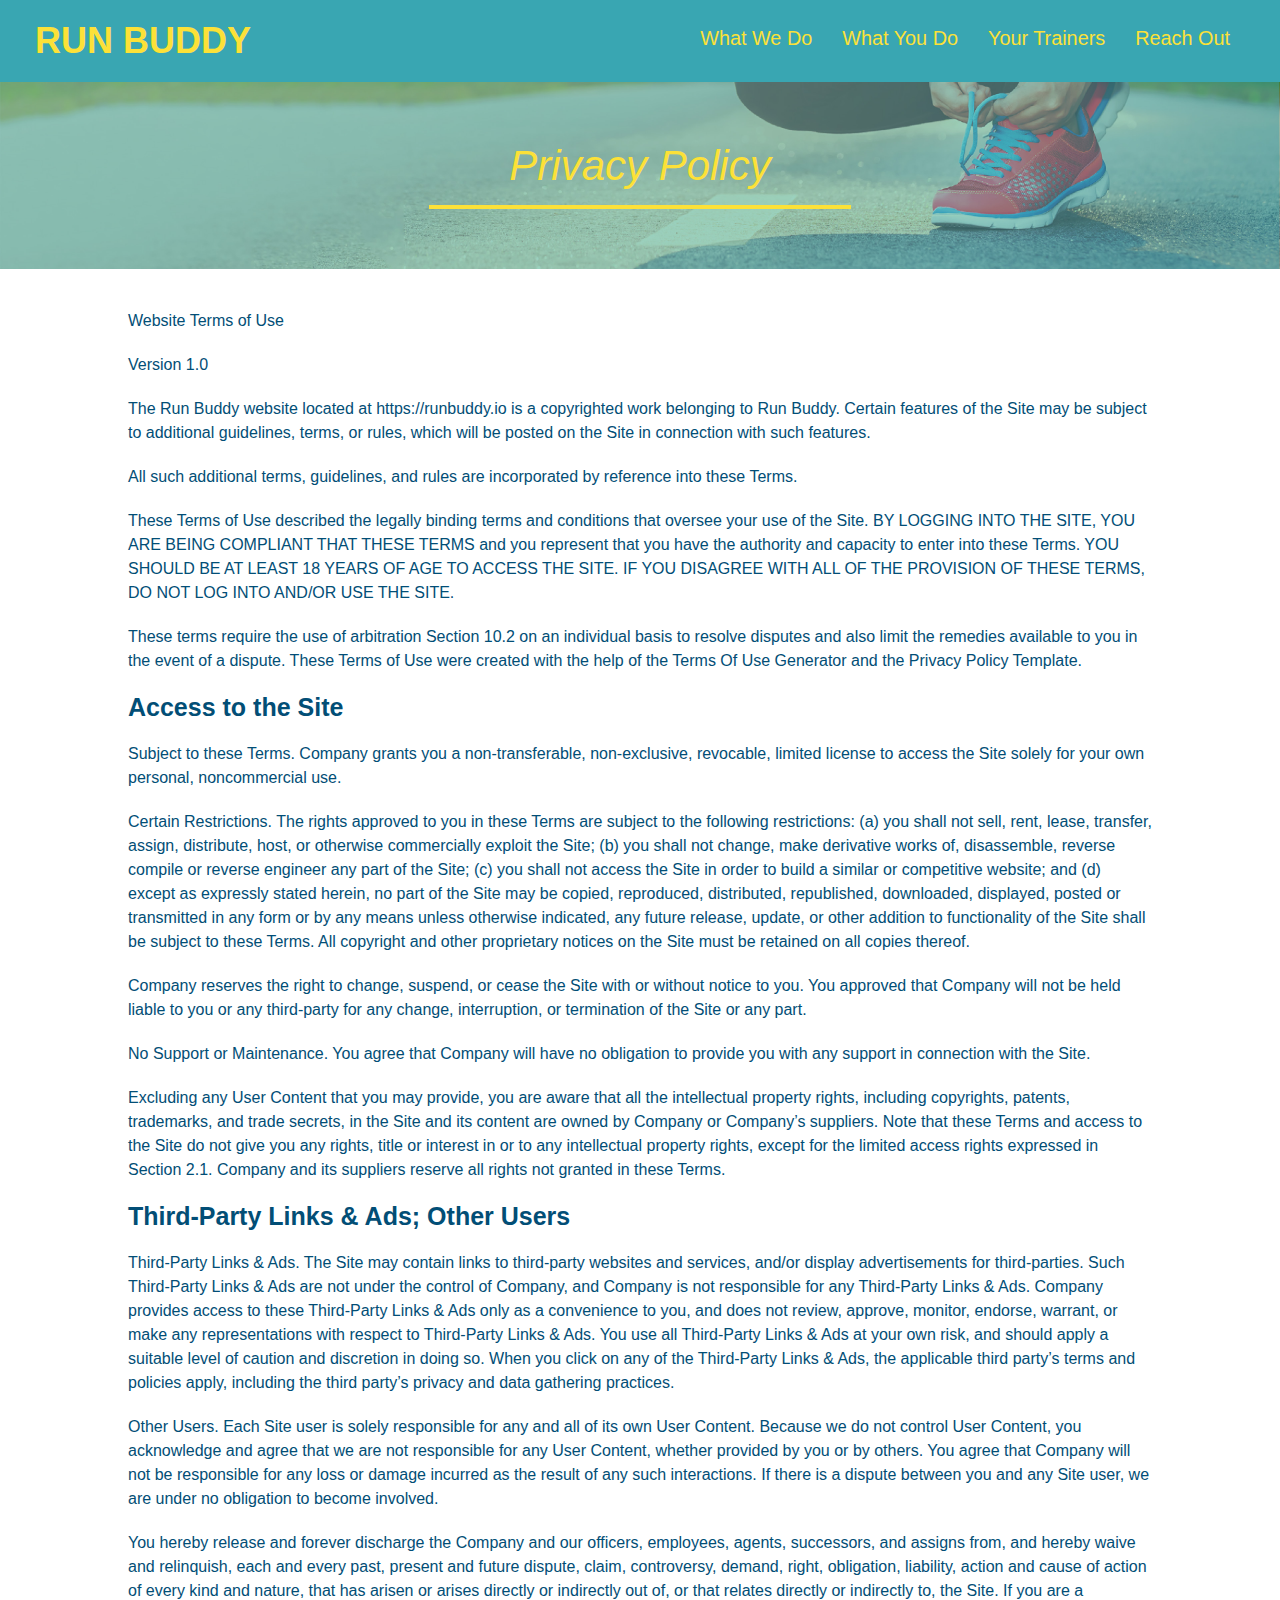
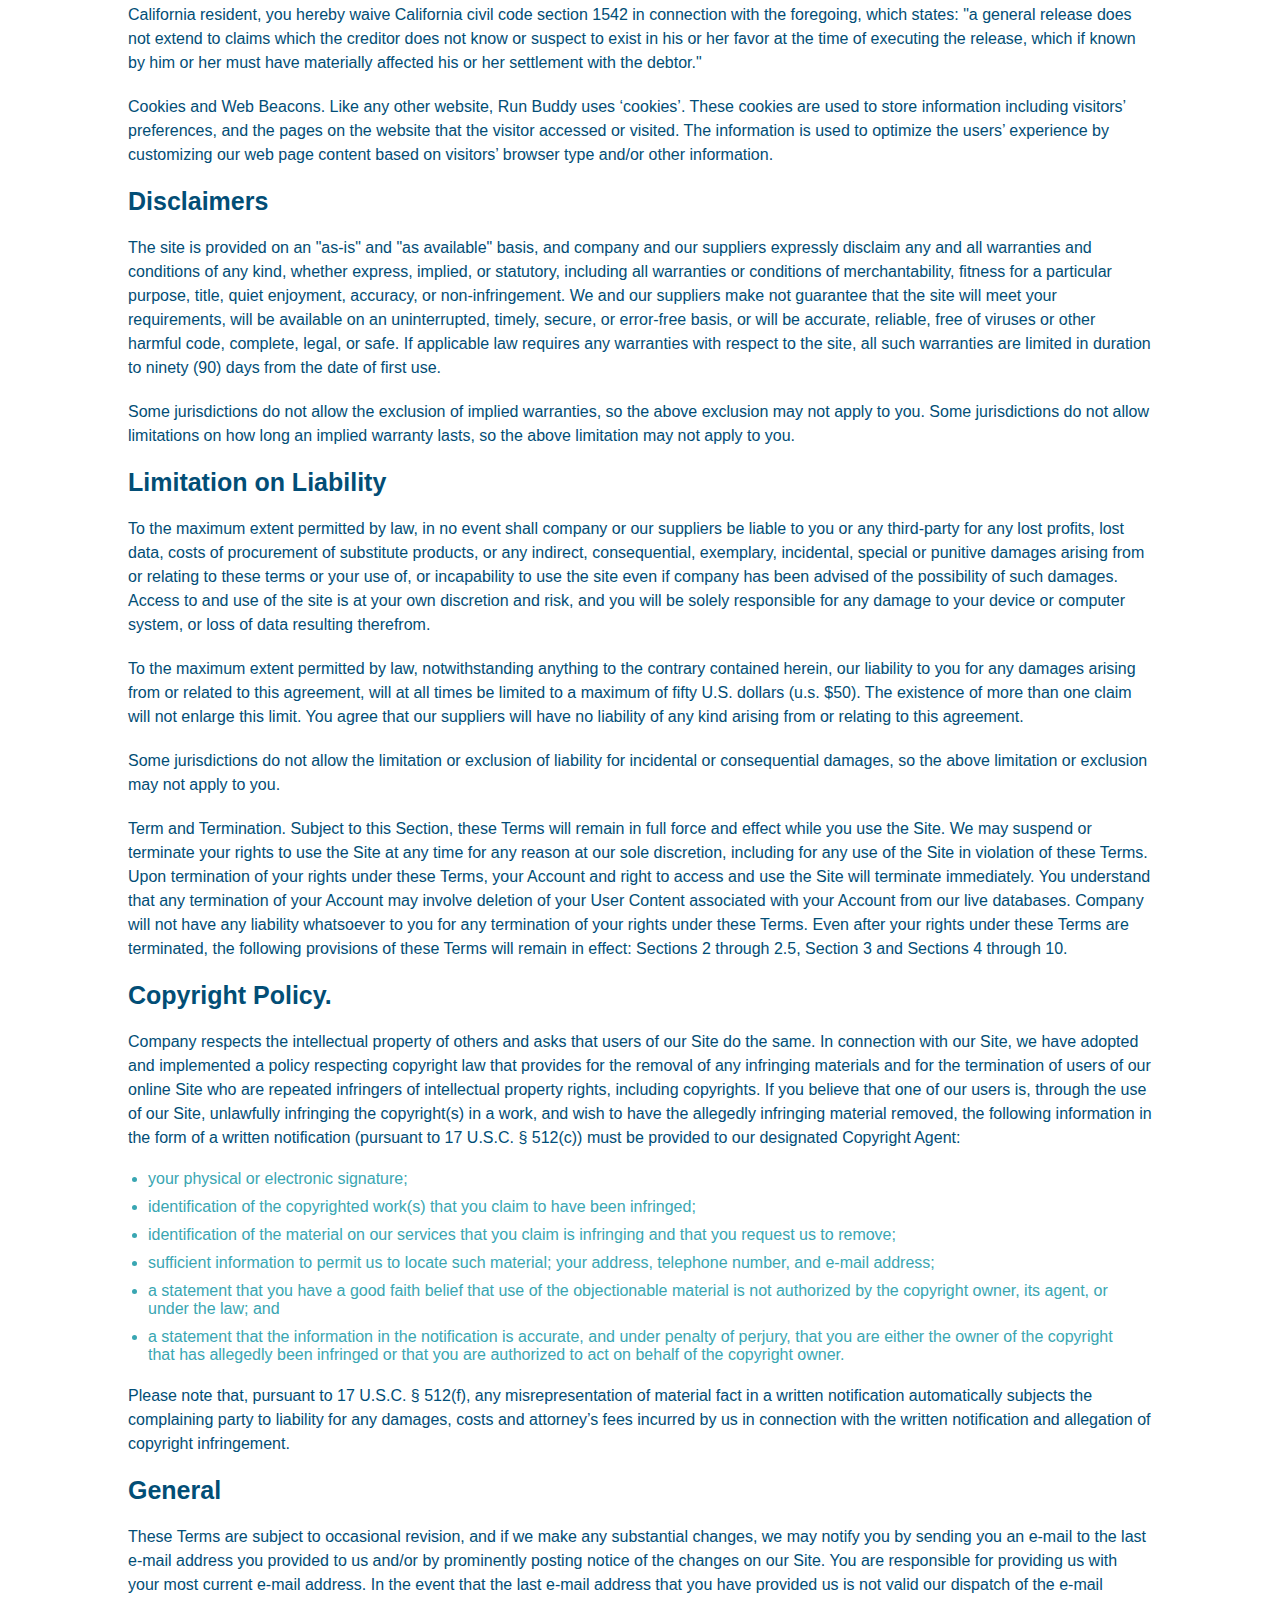
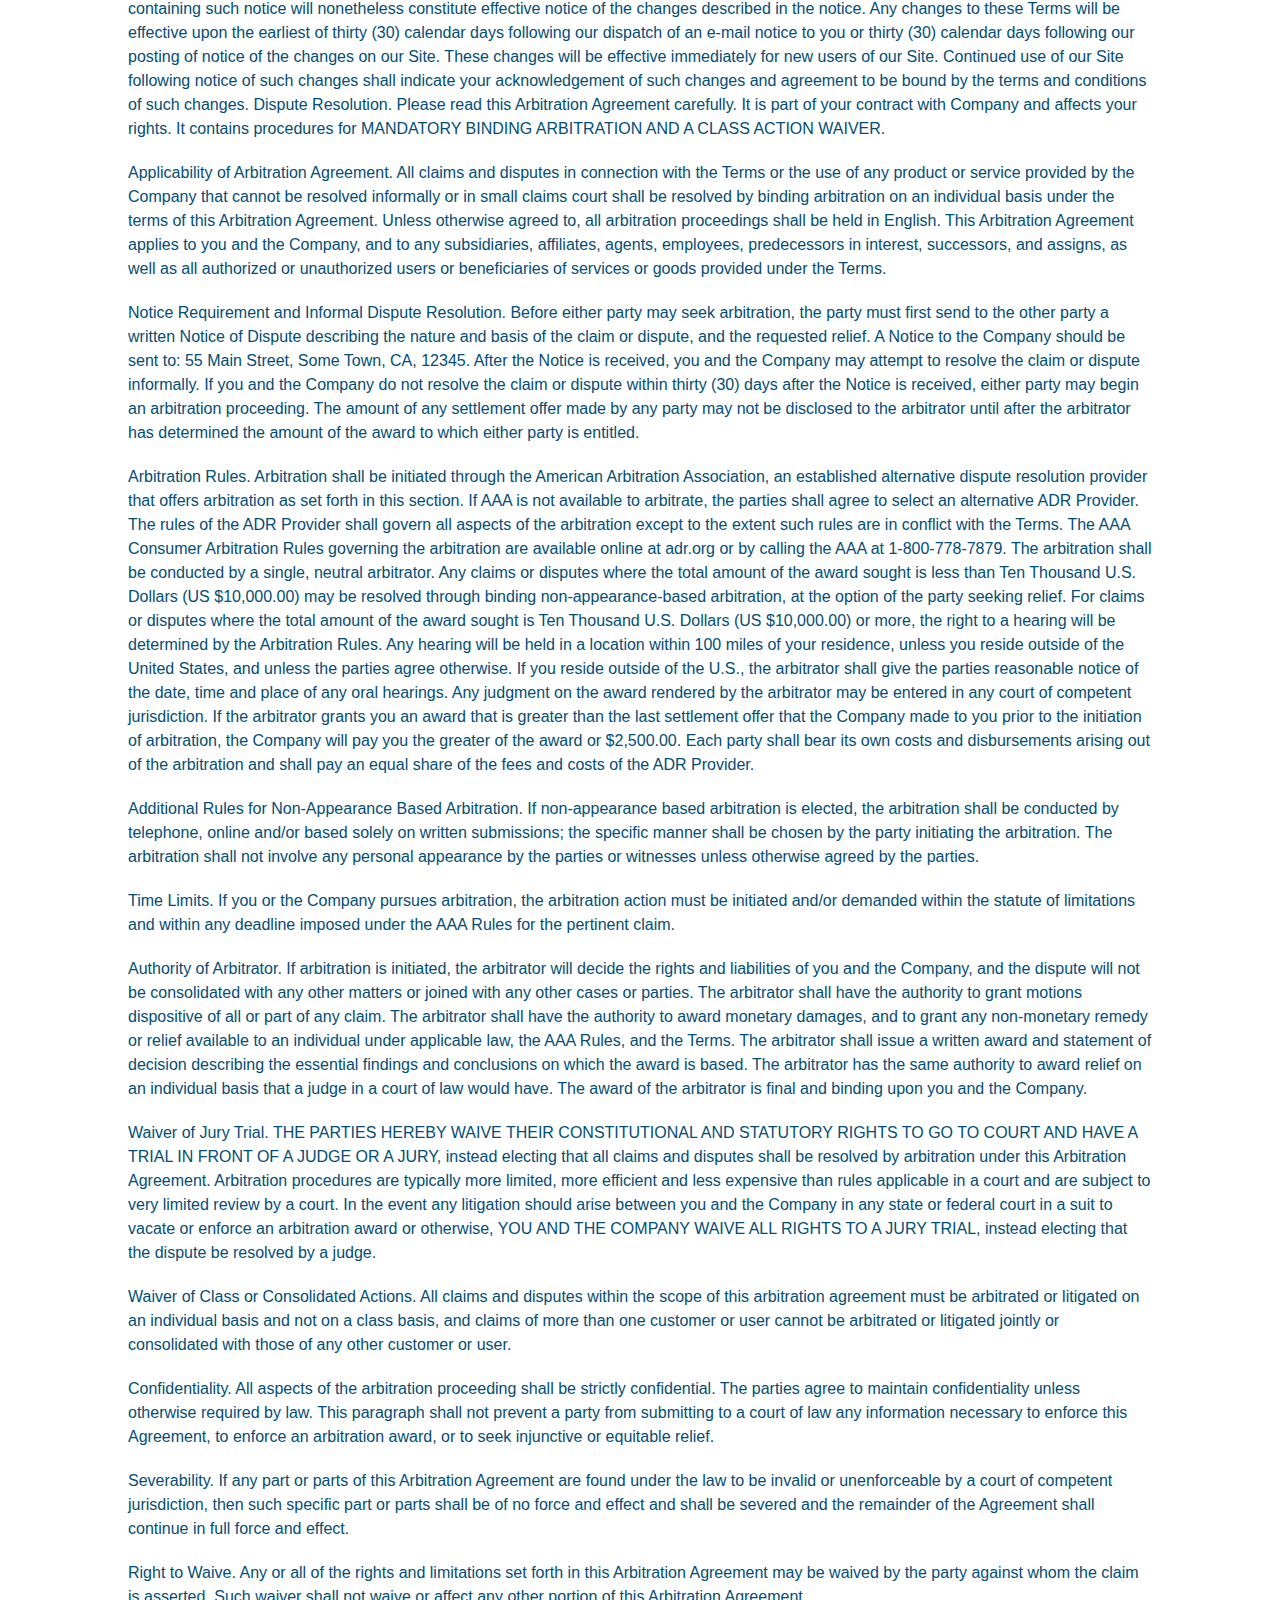
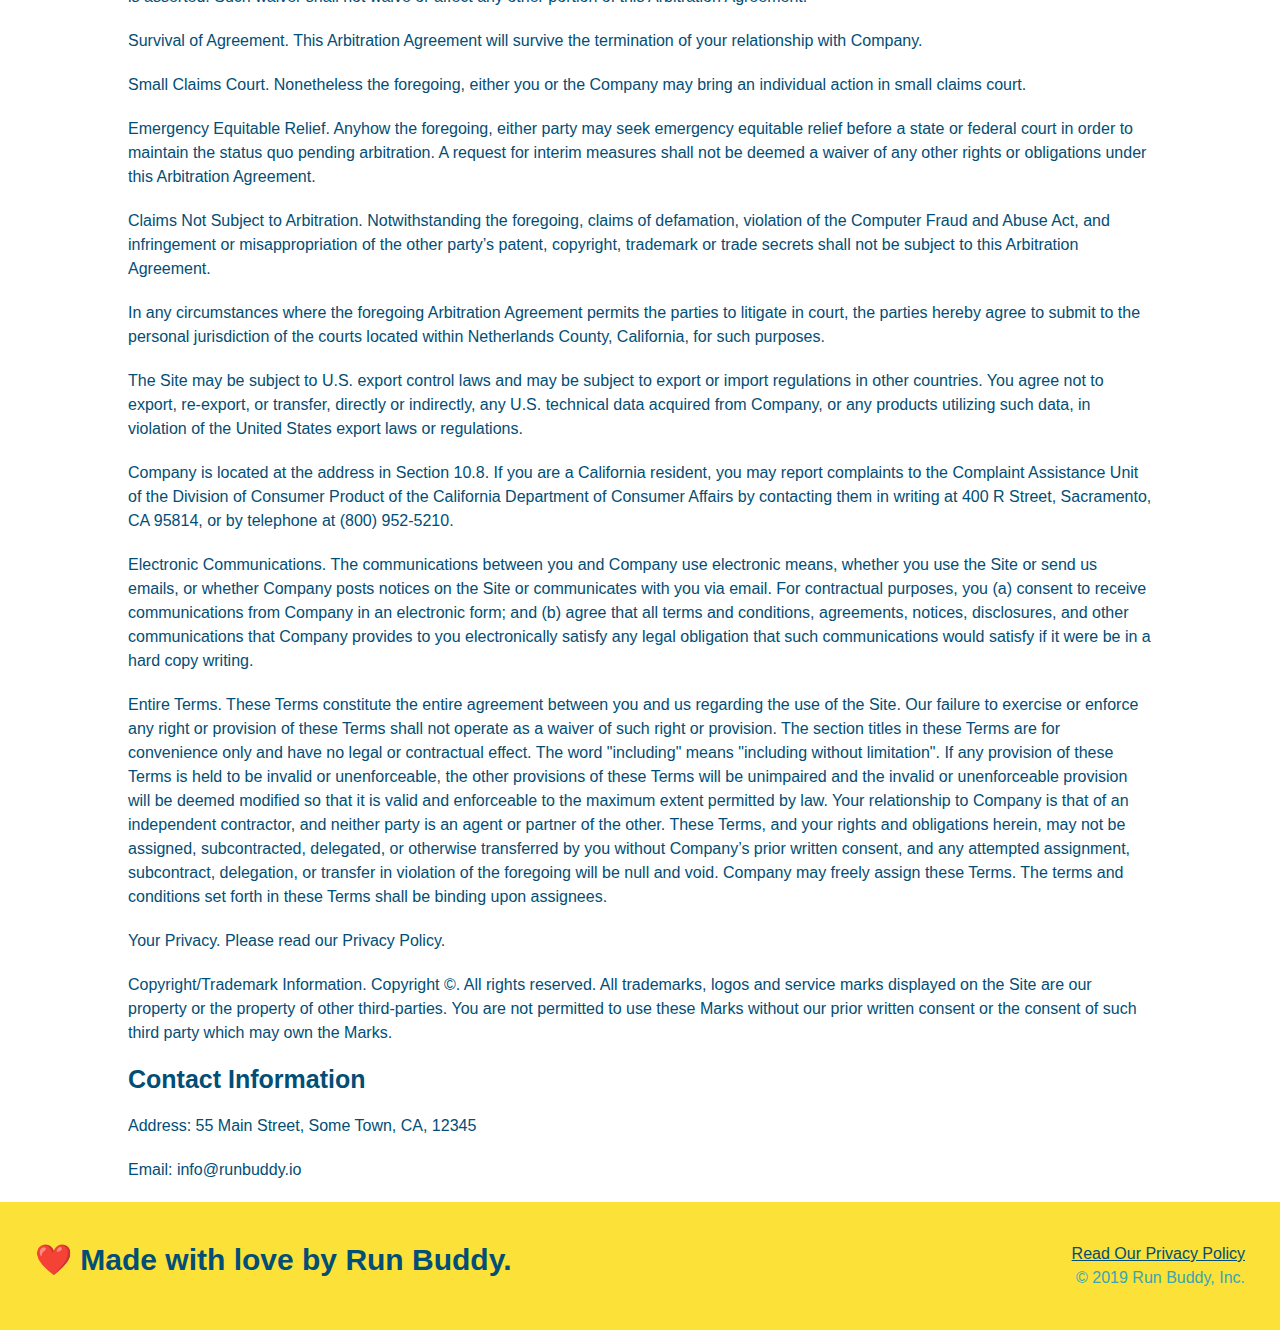
==== commit c52ebd10: "add media query for smaller screens" ====
--- a/privacy-policy.html
+++ b/privacy-policy.html
@@ -2,6 +2,7 @@
 <html lang="en">
   <head>
     <meta charset="UTF-8" />
+    <meta name="viewport" content="width=device-width, initial-scale=1.0" />
     <link rel="stylesheet" href="./assets/css/style.css" />
     <link rel="stylesheet" href="./assets/css/secondary-styles.css" />
     <title>Run Buddy - Privacy Policy</title>
--- a/assets/css/style.css
+++ b/assets/css/style.css
@@ -14,11 +14,13 @@
 header {
   padding: 20px 35px;
   background-color: #39a6b2;
+  display: flex;
+  justify-content: space-between;
+  flex-wrap: wrap;
 }
 
 header h1 {
   font-weight: bold;
-  display: inline;
   margin: 0;
   font-size: 36px;
   color: #fce138;
@@ -30,18 +32,21 @@
 }
 
 header nav {
-  float: right;
   margin: 7px 0;
 }
 
-header nav ul li {
-  display: inline;
+header nav ul {
+  display: flex;
+  flex-wrap: wrap;
+  justify-content: space-between;
+  align-items: center;
+  list-style: none;
 }
 
 header nav ul li a {
-  margin: 0 30px;
+  padding: 10px 15px;
   font-weight: lighter;
-  font-size: 22px;
+  font-size: 1.55vw;
 }
 
 /* HEADER / NAVBAR STYLES END */
@@ -50,18 +55,19 @@
 footer {
   background: #fce138;
   padding: 40px 35px;
+  display: flex;
+  justify-content: space-between;
+  flex-wrap: wrap;
   width: 100%;
 }
 
 footer h2 {
-  display: inline;
   color: #024e76;
   font-size: 30px;
   margin: 0;
 }
 
 footer div {
-  float: right;
   line-height: 1.5;
   text-align: right;
 }
@@ -81,19 +87,34 @@
   background-image: url("../images/hero-bg.jpg");
   background-size: cover;
   background-position: center;
-  position: relative;
-  height: 600px;
+  display: flex;
+  justify-content: center;
+  flex-wrap: wrap;
+  align-items: flex-start;
+}
+
+.hero-cta {
+  width: 35%;
+  text-align: right;
+  margin: 3.5%;
+  color: #fff;
+  font-size: 18px;
+  line-height: 1.2;
+}
+
+.hero-cta h2 {
+  font-style: italic;
+  font-size: 55px;
+  color: #fce138;
 }
 
 .hero-form {
   border: 3px solid #024e76;
   background-color: #fce138;
   padding: 20px;
-  width: 500px;
-  color: #024e76;
-  position: absolute;
-  bottom: 120px;
-  right: 140px;
+  color: #024e76;
+  width: 40%;
+  margin: 3.5%;
 }
 
 .hero-form h3 {
@@ -129,12 +150,13 @@
 
 /* SECTION TITLE STYLES START */
 .section-title {
-  font-size: 55px;
-  display: inline-block;
-  padding: 0 100px 20px 100px;
+  font-size: 48px;
   border-bottom: 3px solid;
-  margin-bottom: 35px;
-  color: #024e76;
+  color: #024e76;
+  padding-bottom: 20px;
+  text-align: center;
+  margin: 0 auto 35px auto;
+  width: 50%;
 }
 
 .primary-border {
@@ -147,9 +169,6 @@
 /* SECTION TITLE STYLES END */
 
 /* WHAT WE DO STYLES */
-.intro {
-  text-align: center;
-}
 
 .intro p {
   line-height: 1.7;
@@ -157,84 +176,107 @@
   width: 80%;
   margin: 0 auto;
   font-size: 20px;
+  text-align: center;
 }
 /* WHAT YOU DO STYLES END */
 
 /* WHAT YOU DO STYLES START */
 .steps {
-  text-align: center;
   background: #fce138;
 }
 
-.steps div {
-  margin-bottom: 80px;
-}
-
-.steps img {
-  width: 15%;
-  margin: 10px 0;
-}
-
-.steps h3 {
+.step {
+  margin: 50px auto;
+  padding-bottom: 50px;
+  width: 80%;
+  border-bottom: 1px solid #39a6b2;
+  display: flex;
+  flex-wrap: wrap;
+  align-items: center;
+  justify-content: space-between;
+}
+
+.step h3 {
   color: #024e76;
   font-size: 46px;
-  margin-top: 10px;
-}
-
-.steps span {
-  font-size: 38px;
-}
-
-.steps p {
+  flex: 1 30%;
+}
+
+.step-info {
+  flex: 2 70%;
+  display: flex;
+  flex-wrap: wrap;
+  align-items: center;
+}
+
+.step-img {
+  flex: 1 12%;
+  margin-right: 20px;
+}
+
+.step-img img {
+  max-width: 100%;
+}
+
+.step-text {
+  flex: 12;
+}
+
+.step-text p {
   color: #39a6b2;
-  font-size: 23px;
-}
+  font-size: 18px;
+}
+
+.step-text h4 {
+  font-size: 26px;
+  line-height: 1.5;
+  color: #024e76;
+}
+
 /* WHAT YOU DO STYLES END */
 
 /* MEET THE TRAINERS START */
 .trainers {
-  text-align: center;
+  width: 100%;
+  margin: 0 auto;
+  display: flex;
+  flex-wrap: wrap;
+  justify-content: space-around;
 }
 
 .trainer {
-  width: 900px;
-  margin: 0 auto 30px auto;
+  margin: 20px;
+  flex: 1;
   background: #024e76;
   color: #fce138;
-  overflow: auto;
 }
 
 .trainer img {
-  width: 35%;
-  float: left;
+  width: 100%;
 }
 
 .trainer-bio {
-  padding: 35px;
-  float: left;
-  width: 65%;
+  padding: 25px;
+  line-height: 1.3;
 }
 
 .trainer-bio h3 {
-  font-size: 32px;
-  margin-bottom: 8px;
+  font-size: 28px;
 }
 
 .trainer-bio h4 {
   font-weight: lighter;
-  font-size: 26px;
-  margin-bottom: 25px;
+  font-size: 22px;
+  margin-bottom: 15px;
 }
 
 .trainer-bio p {
   font-size: 17px;
-  line-height: 1.3;
 }
 /* TRAINER STYLES END */
 
 /* REACH OUT STYLES START */
 .contact {
-  text-align: center;
   background: #024e76;
 }
 
@@ -242,17 +284,22 @@
   color: #fce138;
 }
 
+.contact-info {
+  display: flex;
+  justify-content: space-between;
+  flex-wrap: wrap;
+}
+
+.contact-info > * {
+  flex: 1;
+  margin: 15px;
+}
+
 .contact-info iframe {
-  width: 400px;
   height: 400px;
 }
 
 .contact-info div {
-  width: 410px;
-  display: inline-block;
-  vertical-align: top;
-  text-align: left;
-  margin: 30px 0 0 60px;
   color: white;
 }
 
@@ -265,8 +312,30 @@
 .contact-info address {
   margin: 20px 0;
   line-height: 1.5;
-  font-size: 20px;
+  font-size: 16px;
   font-style: normal;
+}
+
+.contact-form input,
+.contact-form textarea {
+  border: 1px solid #024e76;
+  display: block;
+  padding: 7px 15px;
+  font-size: 16px;
+  color: #024e76;
+  width: 100%;
+  margin-bottom: 15px;
+  margin-top: 5px;
+}
+
+.contact-form button {
+  width: 100%;
+  border: none;
+  background: #fce138;
+  color: #024e76;
+  text-align: center;
+  padding: 15px 0;
+  font-size: 16px;
 }
 
 .contact-info a {
@@ -283,3 +352,115 @@
 .text-right {
   text-align: right;
 }
+
+.flex-row {
+  display: flex;
+}
+
+/*Media Query for smaller screens*/
+@media screen and (max-width: 980px) {
+  header {
+    padding-bottom: 0;
+    justify-content: center;
+  }
+
+  header h1 {
+    width: 100%;
+    text-align: center;
+  }
+
+  header nav ul {
+    margin-top: 20px;
+    width: 100%;
+    justify-content: center;
+  }
+
+  header nav ul li a {
+    font-size: 20px;
+  }
+
+  footer h2,
+  footer div {
+    text-align: center;
+    width: 100%;
+  }
+
+  .hero-cta,
+  .hero-form {
+    width: 100%;
+  }
+
+  .hero-cta {
+    text-align: center;
+  }
+
+  .section-title {
+    width: 80%;
+  }
+
+  .trainer {
+    flex: 0 70%;
+  }
+
+  .contact-info {
+    flex: 1 100%;
+  }
+}
+
+@media screen and (max-width: 768px) {
+  section {
+    padding: 30px 15px;
+  }
+
+  .step h3 {
+    flex: 1 100%;
+    text-align: center;
+  }
+
+  .step-info {
+    flex: 2 100%;
+    text-align: center;
+    justify-content: center;
+  }
+
+  .step-img {
+    flex: 0 32%;
+    margin-right: 0;
+    margin-top: 15px;
+    margin-bottom: 15px;
+  }
+
+  .step-text {
+    flex: 100%;
+  }
+}
+
+@media screen and (max-width: 575px) {
+  .hero-form button {
+    width: 100%;
+  }
+
+  .section-title {
+    width: 95%;
+  }
+
+  .intro p {
+    width: 100%;
+  }
+
+  .trainer {
+    flex: 0 100%;
+  }
+
+  .contact-info {
+    text-align: center;
+  }
+
+  .contact-info > * {
+    flex: 0 100%;
+  }
+
+  .contact-form {
+    order: 3;
+  }
+}
